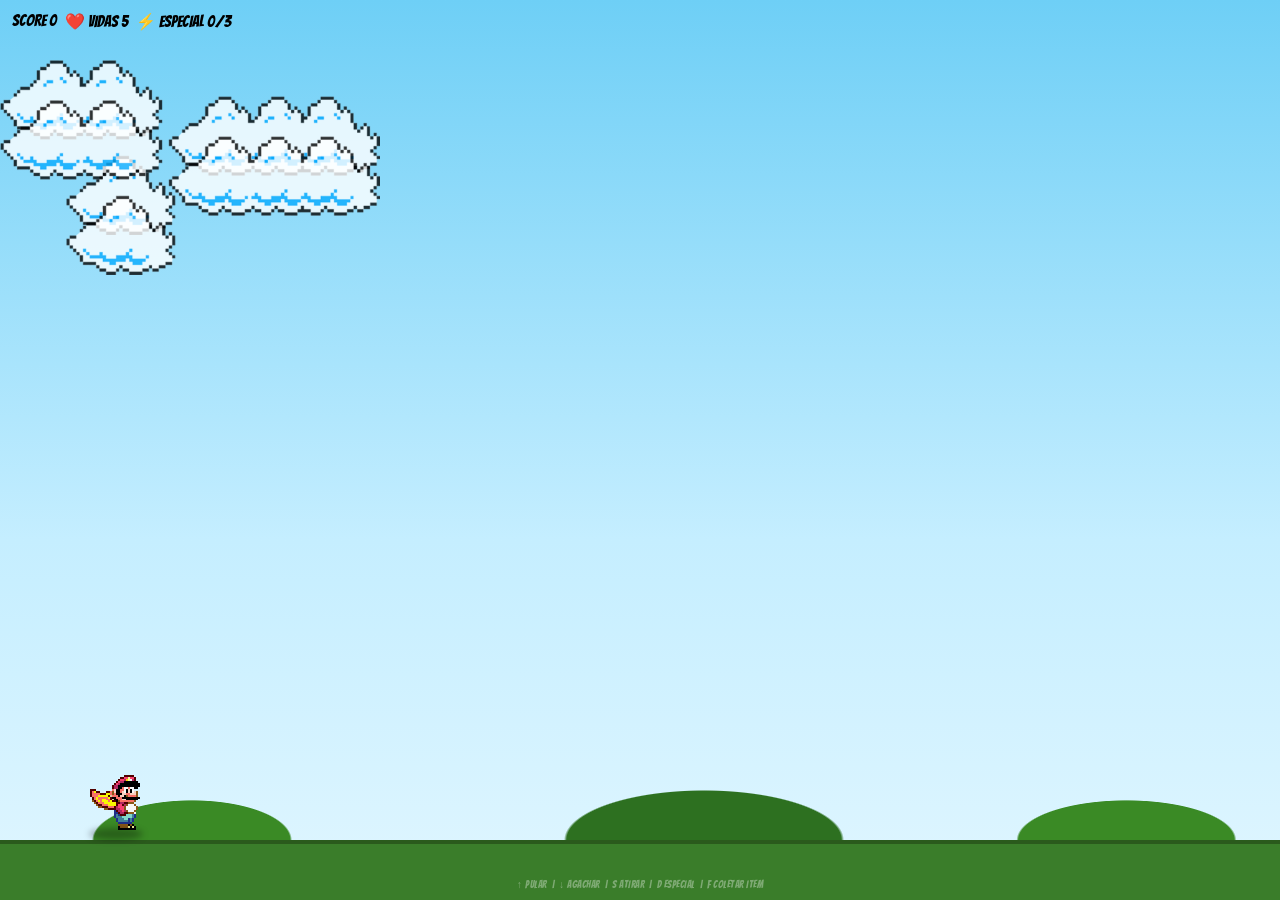
==== Project/boss1.html @ c2da178b "First commit" ====
<!DOCTYPE html>
<html lang="pt-BR">
<head>
  <meta charset="UTF-8" />
  <meta name="viewport" content="width=device-width, initial-scale=1.0" />
  <title>Boss 1 – Eggman | Mundo dos Desafios</title>
  <link rel="icon" href="assets/imgs/Mario-ico.ico" />
  <link rel="preconnect" href="https://fonts.googleapis.com" />
  <link href="https://fonts.googleapis.com/css2?family=Bangers&family=Press+Start+2P&display=swap" rel="stylesheet" />
  <link rel="stylesheet" href="boss1.css" />
</head>
<body>

<!-- HUD -->
<div id="hud">
  <div class="hud-pill" id="hud-score">
    <span class="hud-label">SCORE</span>
    <span class="hud-val" id="score-val">0</span>
  </div>
  <div class="hud-pill">
    <span class="hud-label">❤️ VIDAS</span>
    <span class="hud-val" id="lives-val">5</span>
  </div>
  <div class="hud-pill" id="hud-special">
    <span class="hud-label">⚡ ESPECIAL</span>
    <span class="hud-val"><span id="special-val">0</span>/3</span>
  </div>
  <div class="hud-pill hidden" id="hud-shield">
    <span class="hud-label">🛡️ ESCUDO</span>
    <span class="hud-val" id="shield-val">7s</span>
  </div>
  <div class="hud-pill hidden" id="hud-invincible">
    <span class="hud-label hud-blink">🌟 INVENCÍVEL</span>
  </div>
</div>

<!-- Boss HP Bar (centro topo) -->
<div id="boss-hpbar-wrap" class="hidden">
  <div id="boss-phase-label">⚙️ EGGMAN</div>
  <div id="boss-hp-track">
    <div id="boss-hp-fill"></div>
  </div>
  <span id="boss-hp-pct">100%</span>
</div>

<!-- GAME BOARD -->
<div id="game-board">

  <!-- Sky layers -->
  <div id="bg-sky"></div>
  <div id="bg-hills"></div>
  <div id="fire-overlay"></div>
  <div id="ember-container"></div>

  <!-- Clouds -->
  <img src="assets/imgs/clouds.png" class="cloud" id="cloud-a" alt="">
  <img src="assets/imgs/clouds.png" class="cloud" id="cloud-b" alt="">

  <!-- Floor -->
  <div id="floor"></div>

  <!-- Pipe obstacle -->
  <img src="assets/imgs/pipe.png" id="pipe" alt="cano">

  <!-- Player -->
  <div id="player-wrap">
    <img src="assets/imgs/mario.gif" id="mario" alt="Mario">
    <div id="mario-stomp-hitbox"></div>
    <div id="player-shadow"></div>
  </div>

  <!-- Boss -->
  <div id="boss-wrap" class="hidden">
    <img src="assets/imgs/eggman1.gif" id="boss-img" alt="Eggman">
    <div class="boss-shadow"></div>
  </div>

  <!-- Dynamic containers -->
  <div id="bullet-container"></div>
  <div id="enemy-container"></div>
  <div id="item-container"></div>
  <div id="particle-container"></div>
  <div id="dmg-number-container"></div>

  <!-- Boss arrival alert -->
  <div id="boss-alert" class="hidden">⚠️ BOSS CHEGANDO! ⚠️</div>

</div><!-- /game-board -->

<!-- RESULT SCREEN (Cuphead style) -->
<div id="result-screen" class="hidden">
  <div id="result-card">

    <div id="result-top">
      <div id="result-eggman-box">
        <img id="result-eggman-img" src="assets/imgs/eggmanderrota2.gif" alt="" />
      </div>
      <div id="result-title-box">
        <div id="result-episode">BOSS 1 — EGGMAN</div>
        <div id="result-title">VITÓRIA!</div>
      </div>
    </div>

    <div id="result-stats">
      <div class="rstat"><div class="rstat-label">PONTUAÇÃO</div><div class="rstat-val" id="rs-score">0</div></div>
      <div class="rstat"><div class="rstat-label">KILLS</div><div class="rstat-val" id="rs-kills">0</div></div>
      <div class="rstat"><div class="rstat-label">TEMPO</div><div class="rstat-val" id="rs-time">0s</div></div>
      <div class="rstat"><div class="rstat-label">DANO TOMADO</div><div class="rstat-val" id="rs-dmg">0</div></div>
    </div>

    <div id="rank-display">
      <div id="rank-label">RANK</div>
      <div id="rank-letter">S</div>
    </div>

    <div id="result-btns">
      <button id="btn-restart" class="rbtn">↺  REINICIAR</button>
      <button id="btn-advance" class="rbtn rbtn-gold">➜  VOLTAR AO MAPA</button>
    </div>

  </div>
</div>

<!-- Controls hint -->
<div id="controls-hint">↑ PULAR &nbsp;|&nbsp; ↓ AGACHAR &nbsp;|&nbsp; S ATIRAR &nbsp;|&nbsp; D ESPECIAL &nbsp;|&nbsp; F COLETAR ITEM</div>

<!--
════════════════════════════════════════
  🔊  GUIA DE ÁUDIO — coloque em assets/sounds/
════════════════════════════════════════
  jump.mp3           → pulo do Mario
  shoot.mp3          → tiro comum (S)
  shoot_special.mp3  → tiro especial (D)
  enemy_die.mp3      → inimigo básico morre
  mario_hurt.mp3     → Mario leva 1 vida de dano
  mario_die.mp3      → Mario morre (game over)
  boss_arrive.mp3    → Eggman entra em cena
  shield_pickup.mp3  → pega o escudo
  phase_change.mp3   → boss muda para Fase B
  boss_special.mp3   → tiro especial do boss
  victory.mp3        → stinger de vitória
  defeat.mp3         → stinger de derrota
  bgm_fight.mp3      → trilha da batalha (LOOP)
  bgm_victory.mp3    → música resultado vitória (LOOP)
  bgm_defeat.mp3     → música resultado derrota  (LOOP)
════════════════════════════════════════
-->
<audio id="snd-jump"          src="assets/sounds/jump.mp3"           preload="auto"></audio>
<audio id="snd-shoot"         src="assets/sounds/shoot.mp3"          preload="auto"></audio>
<audio id="snd-shoot-special" src="assets/sounds/shoot_special.mp3"  preload="auto"></audio>
<audio id="snd-enemy-die"     src="assets/sounds/enemy_die.mp3"      preload="auto"></audio>
<audio id="snd-mario-hurt"    src="assets/sounds/mario_hurt.mp3"     preload="auto"></audio>
<audio id="snd-mario-die"     src="assets/sounds/mario_die.mp3"      preload="auto"></audio>
<audio id="snd-boss-arrive"   src="assets/sounds/boss_arrive.mp3"    preload="auto"></audio>
<audio id="snd-shield"        src="assets/sounds/shield_pickup.mp3"  preload="auto"></audio>
<audio id="snd-phase"         src="assets/sounds/phase_change.mp3"   preload="auto"></audio>
<audio id="snd-boss-special"  src="assets/sounds/boss_special.mp3"   preload="auto"></audio>
<audio id="snd-victory"       src="assets/sounds/victory.mp3"        preload="auto"></audio>
<audio id="snd-defeat"        src="assets/sounds/defeat.mp3"         preload="auto"></audio>
<audio id="bgm-fight"         src="assets/sounds/bgm_fight.mp3"      preload="auto" loop></audio>
<audio id="bgm-result-win"    src="assets/sounds/bgm_victory.mp3"    preload="auto" loop></audio>
<audio id="bgm-result-lose"   src="assets/sounds/bgm_defeat.mp3"     preload="auto" loop></audio>

<script src="boss1.js"></script>
</body>
</html>
---- Project/boss1.css ----
/* ════════════════════════════════════════════
   BOSS 1 — EGGMAN  |  boss1.css
   Estética Cuphead / Run & Gun
════════════════════════════════════════════ */

@import url('https://fonts.googleapis.com/css2?family=Bangers&family=Press+Start+2P&display=swap');

:root {
  --gold:      #ffe060;
  --red:       #ff3a3a;
  --cyan:      #00f2ff;
  --hud-bg:    rgba(10,6,2,0.82);
  --hud-border: rgba(255,220,60,0.55);
  --font-hud:  'Bangers', cursive;
  --font-game: 'Press Start 2P', monospace;
  --floor-day:  #3a7d2a;
}

*, *::before, *::after { margin:0; padding:0; box-sizing:border-box; }
html, body { width:100%; height:100%; overflow:hidden; background:#000; }
body { font-family: var(--font-hud); }

/* ══════════════════════════════════════════
   HUD  — novo design
══════════════════════════════════════════ */
#hud {
  position: fixed;
  top: 12px; left: 12px;
  z-index: 200;
  display: flex;
  gap: 8px;
  align-items: flex-start;
}

/* bloco base */
.hud-block {
  background: var(--hud-bg);
  border: 2px solid var(--hud-border);
  border-radius: 12px;
  padding: 6px 12px 8px;
  display: flex;
  flex-direction: column;
  align-items: center;
  gap: 4px;
  backdrop-filter: blur(4px);
  box-shadow: 0 2px 12px rgba(0,0,0,.5), inset 0 1px 0 rgba(255,220,60,.08);
}

.hud-block-label {
  font-family: var(--font-hud);
  font-size: .58rem;
  color: rgba(255,255,255,.45);
  letter-spacing: 1.2px;
  text-transform: uppercase;
  line-height: 1;
}

.hud-block-val {
  font-family: var(--font-hud);
  font-size: 1.5rem;
  color: var(--gold);
  line-height: 1;
}

/* ── Score ── */
#hud-score-block { min-width: 90px; }
#hud-score-block .hud-block-val { font-size: 1.7rem; letter-spacing: 1px; }

/* ── Corações ── */
#hud-lives-block { min-width: 120px; }

#hearts-row {
  display: flex;
  gap: 3px;
}

.heart {
  font-size: 1.4rem;
  line-height: 1;
  transition: transform .2s, filter .2s, opacity .25s;
  filter: drop-shadow(0 0 4px rgba(255,60,60,.7));
}
.heart.lost {
  filter: grayscale(1) brightness(0.4);
  opacity: .35;
  transform: scale(.8);
}
/* Pulso quando leva dano */
.heart.pulse {
  animation: heartPulse .35s ease-out;
}
@keyframes heartPulse {
  0%   { transform: scale(1.5); }
  60%  { transform: scale(.85); }
  100% { transform: scale(1); }
}

/* ── Especial (3 barrinhas) ── */
#hud-special-block { min-width: 100px; }

#special-bars {
  display: flex;
  flex-direction: column;
  gap: 4px;
  width: 88px;
}

.sp-bar {
  width: 100%;
  height: 10px;
  background: rgba(255,255,255,.08);
  border: 1.5px solid rgba(0,242,255,.35);
  border-radius: 6px;
  overflow: hidden;
  position: relative;
}

.sp-fill {
  height: 100%;
  width: 0%;
  border-radius: 5px;
  background: linear-gradient(to right, #0088ff, #00f2ff, #88ffff);
  box-shadow: 0 0 8px #00f2ff;
  transition: width .3s cubic-bezier(.4,0,.2,1);
  position: relative;
}
.sp-fill::after {
  content: '';
  position: absolute;
  inset: 1px 6px 2px;
  background: rgba(255,255,255,.35);
  border-radius: 3px;
}

/* Barra completa — brilho especial */
.sp-bar.full .sp-fill {
  background: linear-gradient(to right, #00f2ff, #fff, #00f2ff);
  animation: spReady .7s ease-in-out infinite alternate;
}
@keyframes spReady {
  from { box-shadow: 0 0 8px #00f2ff; }
  to   { box-shadow: 0 0 18px #00f2ff, 0 0 4px #fff; }
}

/* ── Escudo / Invencível ── */
#hud-shield-block  { border-color: rgba(68,170,255,.6); }
.shield-val-txt    { color: #44aaff; font-size: 1.3rem; }
#hud-invincible-block { border-color: var(--gold); }

.hud-blink { animation: blinkText .45s infinite alternate; color: var(--gold); font-size: .75rem; }

/* ══════════════════════════════════════════
   BOSS HP BAR  (top center)
══════════════════════════════════════════ */
#boss-hpbar-wrap {
  position: fixed;
  top: 12px; left: 50%; transform: translateX(-50%);
  z-index: 200;
  width: 360px;
  text-align: center;
}

#boss-phase-label {
  font-family: var(--font-hud);
  font-size: 1.1rem;
  color: #fff;
  text-shadow: 1px 1px 0 #000, -1px -1px 0 #000;
  letter-spacing: 2px;
  margin-bottom: 4px;
}

#boss-hp-track {
  width: 100%; height: 22px;
  background: #1a0000;
  border: 3px solid rgba(255,255,255,.6);
  border-radius: 12px;
  overflow: hidden;
  box-shadow: 0 0 16px rgba(255,60,0,.4);
}

#boss-hp-fill {
  height: 100%; width: 100%;
  background: linear-gradient(to right, #cc0000, #ff6600);
  border-radius: 10px;
  transition: width .25s, background .5s;
  position: relative;
}
#boss-hp-fill::after {
  content: '';
  position: absolute;
  top: 3px; left: 8px; right: 8px;
  height: 5px;
  background: rgba(255,255,255,.3);
  border-radius: 3px;
}
#boss-hp-fill.phase-b {
  background: linear-gradient(to right, #aa00aa, #ff2200);
  animation: hpPulse .9s ease-in-out infinite;
}
@keyframes hpPulse { 0%,100%{filter:brightness(1);} 50%{filter:brightness(1.35);} }

#boss-hp-pct { font-size: .72rem; color: #bbb; margin-top: 2px; display: block; }

/* ══════════════════════════════════════════
   GAME BOARD
══════════════════════════════════════════ */
#game-board {
  position: relative;
  width: 100%; height: 100vh;
  overflow: hidden;
}

#bg-sky {
  position: absolute; inset: 0;
  background: linear-gradient(180deg, #6ecff6 0%, #c5eeff 60%, #e0f6ff 100%);
  transition: background 2s;
  z-index: 0;
}

#bg-hills {
  position: absolute;
  bottom: 60px; left: 0; right: 0; height: 120px;
  background:
    radial-gradient(ellipse 200px 80px at 15% 100%, #3a8a25 49%, transparent 50%),
    radial-gradient(ellipse 280px 100px at 55% 100%, #2d7020 49%, transparent 50%),
    radial-gradient(ellipse 220px 80px at 88% 100%, #3a8a25 49%, transparent 50%);
  transition: background 2s;
  z-index: 1;
}

#fire-overlay {
  position: absolute; inset: 0; pointer-events: none; z-index: 3;
  opacity: 0; transition: opacity 1.5s;
  background: repeating-linear-gradient(0deg, transparent 0%, rgba(255,40,0,.06) 25%, rgba(255,100,0,.10) 50%, transparent 100%);
}
#fire-overlay.active { opacity: 1; animation: fireShimmer 1.2s ease-in-out infinite alternate; }
@keyframes fireShimmer { from{filter:hue-rotate(0deg);} to{filter:hue-rotate(20deg) brightness(1.1);} }

#ember-container { position: absolute; inset:0; pointer-events:none; z-index:4; overflow:hidden; }
.ember {
  position: absolute; border-radius: 50%;
  background: radial-gradient(circle, #fff 0%, #ff8800 40%, #ff2200 80%);
  animation: emberRise linear forwards; pointer-events: none;
}
@keyframes emberRise {
  0%   { transform: translateY(0) translateX(0) scale(1); opacity:.9; }
  70%  { opacity:.7; }
  100% { transform: translateY(-100vh) translateX(var(--ex)) scale(.2); opacity:0; }
}

.cloud {
  position: absolute; z-index: 2; pointer-events: none;
  opacity: .8; width: 380px; top: 60px;
}
#cloud-a { animation: cloudDrift 22s linear infinite; }
#cloud-b { animation: cloudDrift 30s linear infinite; animation-delay:-14s; top:100px; }
@keyframes cloudDrift { from{left:-400px;} to{left:110%;} }

#floor {
  position: absolute; bottom: 0; left: 0; right: 0; height: 60px;
  background: var(--floor-day);
  transition: background 2s;
  z-index: 5;
  border-top: 4px solid #2a5a1c;
}

/* Atmosphere states */
#game-board.atmo-1 #bg-sky  { background: linear-gradient(180deg,#e09050 0%,#f5c060 60%,#ffe080 100%); }
#game-board.atmo-1 #bg-hills { background: radial-gradient(ellipse 200px 80px at 15% 100%,#5a4010 49%,transparent 50%), radial-gradient(ellipse 280px 100px at 55% 100%,#4a3010 49%,transparent 50%), radial-gradient(ellipse 220px 80px at 88% 100%,#5a4010 49%,transparent 50%); }
#game-board.atmo-1 #floor   { background:#6b3a10; border-color:#4a2808; }
#game-board.atmo-2 #bg-sky  { background: linear-gradient(180deg,#7a1a00 0%,#c0522a 40%,#e87b40 100%); }
#game-board.atmo-2 #bg-hills { background: radial-gradient(ellipse 200px 80px at 15% 100%,#3d0a00 49%,transparent 50%), radial-gradient(ellipse 280px 100px at 55% 100%,#2d0800 49%,transparent 50%), radial-gradient(ellipse 220px 80px at 88% 100%,#3d0a00 49%,transparent 50%); }
#game-board.atmo-2 #floor   { background:#3d1408; border-color:#1a0800; }
#game-board.atmo-2 .cloud   { opacity:.4; filter:hue-rotate(20deg) sepia(.5); }
#game-board.atmo-3 #bg-sky  { background: linear-gradient(180deg,#1a0505 0%,#3d0a0a 50%,#5c1010 100%); }
#game-board.atmo-3 #bg-hills { background: radial-gradient(ellipse 200px 80px at 15% 100%,#200000 49%,transparent 50%), radial-gradient(ellipse 280px 100px at 55% 100%,#180000 49%,transparent 50%), radial-gradient(ellipse 220px 80px at 88% 100%,#200000 49%,transparent 50%); }
#game-board.atmo-3 #floor   { background:#220000; border-color:#100000; }
#game-board.atmo-3 .cloud   { opacity:.15; }
#game-board.atmo-4 #bg-sky  { background: linear-gradient(180deg,#0a0000 0%,#1a0000 60%,#2a0000 100%); }
#game-board.atmo-4 #floor   { background:#0d0000; border-color:#050000; animation:floorFlicker .8s ease-in-out infinite alternate; }
#game-board.atmo-4 .cloud   { display:none; }
@keyframes floorFlicker { from{filter:brightness(1);} to{filter:brightness(1.4) hue-rotate(10deg);} }

/* ══════════════════════════════════════════
   PIPE
══════════════════════════════════════════ */
#pipe {
  position: absolute; bottom:60px; right:-80px;
  width:65px; z-index:6;
  animation: pipeMarch 2s linear infinite;
  image-rendering: pixelated;
}
#pipe.hidden { display:none; }
@keyframes pipeMarch { from{right:-80px;} to{right:110%;} }

/* ══════════════════════════════════════════
   PLAYER
══════════════════════════════════════════ */
#player-wrap {
  position: absolute;
  bottom: 60px; left: 80px;
  z-index: 50;
  display: flex; flex-direction: column; align-items: center;
  will-change: bottom;
}
#mario {
  width: 72px; image-rendering: pixelated; display: block;
  transition: filter .1s;
}
#mario.crouching       { transform: scaleY(0.65); transform-origin: bottom center; }
#mario.damage-effect   { animation: blinkDmg .15s infinite; }
#mario.invincible-effect { animation: invincibleShimmer .3s infinite; }

#player-shadow, .boss-shadow {
  width:54px; height:12px;
  background: rgba(0,0,0,.3); border-radius:50%; filter:blur(3px); margin-top:-2px;
}

/* ══════════════════════════════════════════
   BOSS
══════════════════════════════════════════ */
#boss-wrap {
  position: absolute; right:80px; bottom:60px;
  z-index: 40;
  display: flex; flex-direction: column; align-items: center;
  transition: bottom .25s ease-in-out;
}
#boss-img {
  width: 180px; image-rendering: pixelated;
  transform: scaleX(-1);
  filter: drop-shadow(0 0 12px rgba(255,80,0,.4));
  animation: bossFloat 2.5s ease-in-out infinite;
}
@keyframes bossFloat { 0%,100%{transform:scaleX(-1) translateY(0);} 50%{transform:scaleX(-1) translateY(-12px);} }
#boss-img.hit-flash { filter: brightness(5) drop-shadow(0 0 16px #fff); }
.boss-shadow { width:120px; }

#boss-alert {
  position: absolute; top:30%; left:50%; transform:translateX(-50%);
  z-index:100; font-family:var(--font-hud); font-size:2.2rem;
  color:#ff3a3a; text-shadow:2px 2px 0 #000,-1px -1px 0 #000;
  letter-spacing:2px; animation:alertPulse .5s ease-in-out infinite alternate; white-space:nowrap;
}
@keyframes alertPulse { from{transform:translateX(-50%) scale(1);} to{transform:translateX(-50%) scale(1.06);} }

/* ══════════════════════════════════════════
   PROJECTILES
══════════════════════════════════════════ */
.bullet, .special-bullet, .boss-bullet, .boss-bullet-special, .enemy-bullet {
  position: absolute; border-radius: 6px; z-index: 45;
}
.bullet         { width:22px; height:10px; background:#ffee00; box-shadow:0 0 8px orange; }
.special-bullet { width:44px; height:14px; background:linear-gradient(to right,#fff,#00f2ff,#0044ff); box-shadow:0 0 16px #00f2ff,0 0 30px #0066ff; animation:specialPulse .4s infinite alternate; }
@keyframes specialPulse { from{filter:brightness(1);} to{filter:brightness(1.5) hue-rotate(20deg);} }
.boss-bullet         { width:20px; height:8px; background:#ff4444; box-shadow:0 0 8px red,0 0 4px yellow; border-radius:50% 20% 20% 50%; }
.boss-bullet-special { width:32px; height:14px; background:radial-gradient(circle,#fff 20%,#cc00ff 60%,#3300cc 100%); box-shadow:0 0 18px #cc00ff; animation:specialPulse .3s infinite alternate; border-radius:50%; }
.enemy-bullet        { width:14px; height:6px; background:#ff8800; box-shadow:0 0 6px orange; }

/* Tucano bullet (verde) */
.toucan-bullet { width:12px; height:12px; border-radius:50%; background:#44ff44; box-shadow:0 0 8px #00cc00; }

/* ══════════════════════════════════════════
   ENEMIES
══════════════════════════════════════════ */
.enemy {
  position: absolute; bottom:60px; z-index:38; image-rendering:pixelated;
}
.enemy img { width:52px; display:block; }

/* Tucano — HP visual */
.enemy-toucan img { width:58px; }
.toucan-hp-bar {
  width: 44px; height: 5px;
  background: #333; border:1px solid #666; border-radius:3px; overflow:hidden;
  margin: 0 auto; margin-top: 2px;
}
.toucan-hp-fill {
  height:100%; background: linear-gradient(to right, #00cc00, #88ff00);
  border-radius:3px; transition: width .15s;
}

/* ══════════════════════════════════════════
   ITEMS
══════════════════════════════════════════ */
.shield-item {
  position:absolute; font-size:2rem; z-index:50;
  filter:drop-shadow(0 0 8px #44aaff);
  animation:itemBob 1s ease-in-out infinite alternate, itemGlow .8s ease-in-out infinite alternate;
}
@keyframes itemBob  { from{transform:translateY(0);} to{transform:translateY(-8px);} }
@keyframes itemGlow { from{filter:drop-shadow(0 0 6px #44aaff);} to{filter:drop-shadow(0 0 18px #00f2ff);} }

/* ══════════════════════════════════════════
   DAMAGE NUMBERS
══════════════════════════════════════════ */
.dmg-number {
  position:absolute; font-family:var(--font-hud); font-size:1.4rem; font-weight:bold;
  pointer-events:none; z-index:90; animation:dmgFloat .9s ease-out forwards;
  text-shadow:1px 1px 0 #000;
}
.dmg-normal  { color:#ffe060; }
.dmg-special { color:#00f2ff; font-size:1.8rem; }
.dmg-boss    { color:#ff4444; }
@keyframes dmgFloat {
  0%  { opacity:1; transform:translateY(0) scale(1); }
  60% { opacity:1; }
  100%{ opacity:0; transform:translateY(-60px) scale(.6); }
}

/* ══════════════════════════════════════════
   PARTICLES
══════════════════════════════════════════ */
.particle {
  position:absolute; border-radius:50%; pointer-events:none;
  animation:particleBurst .6s ease-out forwards;
}
@keyframes particleBurst {
  0%  { opacity:1; transform:scale(1) translate(0,0); }
  100%{ opacity:0; transform:scale(.2) translate(var(--px),var(--py)); }
}

/* ══════════════════════════════════════════
   RESULT SCREEN
══════════════════════════════════════════ */
#result-screen {
  position:fixed; inset:0; z-index:500;
  background:rgba(0,0,0,.88);
  display:flex; align-items:center; justify-content:center;
}
#result-screen.hidden { display:none; }

#result-card {
  background:linear-gradient(160deg,#1a0a00,#3a1800);
  border:4px solid var(--gold); border-radius:20px;
  padding:32px 40px; width:min(580px,94vw);
  box-shadow:0 0 40px rgba(255,200,0,.25);
  animation:cardPop .4s cubic-bezier(.4,0,.2,1.5);
}
@keyframes cardPop { from{transform:scale(.85) translateY(30px);opacity:0;} to{transform:scale(1) translateY(0);opacity:1;} }

#result-top { display:flex; align-items:flex-end; gap:20px; margin-bottom:24px; }
#result-eggman-box img { width:100px; image-rendering:pixelated; }
#result-episode { font-size:.7rem; color:rgba(255,255,255,.45); letter-spacing:2px; }
#result-title {
  font-family:var(--font-hud); font-size:2.8rem; letter-spacing:3px;
  text-shadow:2px 2px 0 rgba(0,0,0,.5); line-height:1;
}
#result-title.victory { color:var(--gold); }
#result-title.defeat  { color:var(--red); }

#result-stats { display:grid; grid-template-columns:1fr 1fr; gap:10px; margin-bottom:20px; }
.rstat { background:rgba(255,255,255,.05); border:1px solid rgba(255,255,255,.1); border-radius:10px; padding:10px 14px; }
.rstat-label { font-size:.65rem; color:rgba(255,255,255,.45); letter-spacing:1px; }
.rstat-val   { font-family:var(--font-hud); font-size:1.5rem; color:#fff; }

#rank-display { text-align:center; margin-bottom:24px; }
#rank-label { font-size:.7rem; color:rgba(255,255,255,.4); letter-spacing:3px; }
#rank-letter {
  font-family:var(--font-hud); font-size:5rem; line-height:1;
  animation:rankReveal .6s .3s both;
}
@keyframes rankReveal { from{transform:scale(2) rotate(-15deg);opacity:0;} to{transform:scale(1) rotate(0);opacity:1;} }
.rank-S { color:var(--gold); text-shadow:0 0 30px gold; }
.rank-A { color:#88ff44; text-shadow:0 0 20px #44ff00; }
.rank-B { color:#44aaff; text-shadow:0 0 20px #0066ff; }
.rank-C { color:#aaa; }
.rank-D { color:#777; }
.rank-P { color:#ff6060; text-shadow:0 0 12px red; }

#result-btns { display:flex; gap:14px; justify-content:center; flex-wrap:wrap; }
.rbtn {
  font-family:var(--font-hud); font-size:1rem; letter-spacing:1px;
  background:rgba(255,255,255,.12); color:#fff;
  border:2px solid rgba(255,255,255,.3); border-radius:10px;
  padding:12px 26px; cursor:pointer; transition:background .15s,transform .15s;
}
.rbtn:hover { background:rgba(255,255,255,.22); transform:scale(1.04); }
.rbtn-gold  { background:var(--gold); color:#3a1800; border-color:var(--gold); }
.rbtn-gold:hover { background:#ffd020; }

/* ══════════════════════════════════════════
   CONTROLS HINT
══════════════════════════════════════════ */
#controls-hint {
  position:fixed; bottom:10px; left:50%; transform:translateX(-50%);
  z-index:150; font-size:.65rem; color:rgba(255,255,255,.35);
  letter-spacing:.5px; white-space:nowrap;
}

/* ══════════════════════════════════════════
   UTILITIES / ANIMATIONS
══════════════════════════════════════════ */
.hidden { display:none !important; }
@keyframes blinkDmg        { 0%{opacity:.2;} 100%{opacity:1;} }
@keyframes blinkText       { from{opacity:1;} to{opacity:.2;} }
@keyframes invincibleShimmer {
  0%  { filter:hue-rotate(0deg)   brightness(1.2); }
  50% { filter:hue-rotate(180deg) brightness(1.5); }
  100%{ filter:hue-rotate(360deg) brightness(1.2); }
}
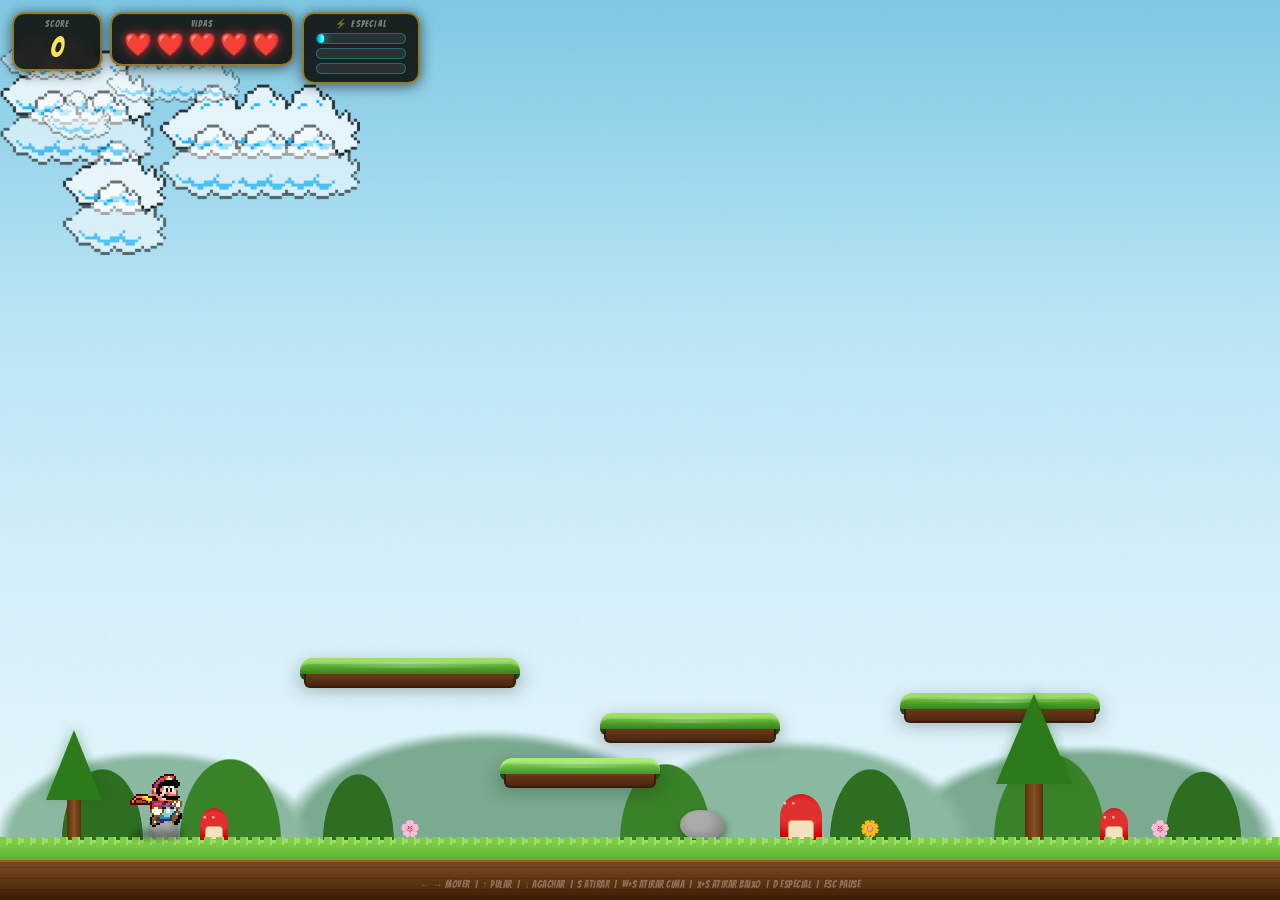
==== commit 7b4b90b3: "boss1 quase pronto" ====
--- a/Project/boss1.html
+++ b/Project/boss1.html
@@ -1,71 +1,127 @@
 <!DOCTYPE html>
 <html lang="pt-BR">
 <head>
-  <meta charset="UTF-8" />
-  <meta name="viewport" content="width=device-width, initial-scale=1.0" />
+  <meta charset="UTF-8"/>
+  <meta name="viewport" content="width=device-width,initial-scale=1.0"/>
   <title>Boss 1 – Eggman | Mundo dos Desafios</title>
-  <link rel="icon" href="assets/imgs/Mario-ico.ico" />
-  <link rel="preconnect" href="https://fonts.googleapis.com" />
-  <link href="https://fonts.googleapis.com/css2?family=Bangers&family=Press+Start+2P&display=swap" rel="stylesheet" />
-  <link rel="stylesheet" href="boss1.css" />
+  <link rel="icon" href="assets/imgs/Mario-ico.ico"/>
+  <link rel="preconnect" href="https://fonts.googleapis.com"/>
+  <link href="https://fonts.googleapis.com/css2?family=Bangers&family=Press+Start+2P&display=swap" rel="stylesheet"/>
+  <link rel="stylesheet" href="boss1.css"/>
 </head>
 <body>
 
 <!-- HUD -->
 <div id="hud">
-  <div class="hud-pill" id="hud-score">
-    <span class="hud-label">SCORE</span>
-    <span class="hud-val" id="score-val">0</span>
-  </div>
-  <div class="hud-pill">
-    <span class="hud-label">❤️ VIDAS</span>
-    <span class="hud-val" id="lives-val">5</span>
-  </div>
-  <div class="hud-pill" id="hud-special">
-    <span class="hud-label">⚡ ESPECIAL</span>
-    <span class="hud-val"><span id="special-val">0</span>/3</span>
-  </div>
-  <div class="hud-pill hidden" id="hud-shield">
-    <span class="hud-label">🛡️ ESCUDO</span>
-    <span class="hud-val" id="shield-val">7s</span>
-  </div>
-  <div class="hud-pill hidden" id="hud-invincible">
-    <span class="hud-label hud-blink">🌟 INVENCÍVEL</span>
-  </div>
-</div>
-
-<!-- Boss HP Bar (centro topo) -->
+  <div class="hud-block" id="hud-score-block">
+    <span class="hud-block-label">SCORE</span>
+    <span class="hud-block-val" id="score-val">0</span>
+  </div>
+  <div class="hud-block" id="hud-lives-block">
+    <span class="hud-block-label">VIDAS</span>
+    <div id="hearts-row">
+      <span class="heart" id="heart-1">❤️</span>
+      <span class="heart" id="heart-2">❤️</span>
+      <span class="heart" id="heart-3">❤️</span>
+      <span class="heart" id="heart-4">❤️</span>
+      <span class="heart" id="heart-5">❤️</span>
+    </div>
+  </div>
+  <div class="hud-block" id="hud-special-block">
+    <span class="hud-block-label">⚡ ESPECIAL</span>
+    <div id="special-bars">
+      <div class="sp-bar" id="sp-1"><div class="sp-fill" id="spf-1"></div></div>
+      <div class="sp-bar" id="sp-2"><div class="sp-fill" id="spf-2"></div></div>
+      <div class="sp-bar" id="sp-3"><div class="sp-fill" id="spf-3"></div></div>
+    </div>
+  </div>
+  <div class="hud-block hidden" id="hud-shield-block">
+    <span class="hud-block-label">🛡️ ESCUDO</span>
+    <span class="hud-block-val shield-val-txt" id="shield-val">7s</span>
+  </div>
+  <div class="hud-block hidden" id="hud-invincible-block">
+    <span class="hud-block-label hud-blink">🌟 INVENCÍVEL</span>
+  </div>
+  <div class="hud-block hidden" id="hud-double-block">
+    <span class="hud-block-label hud-blink-blue">🔥 DUPLO</span>
+    <span class="hud-block-val" id="double-val" style="color:#00f2ff">-s</span>
+  </div>
+</div>
+
+<!-- POWER UP TOAST -->
+<div id="powerup-toast" class="hidden"></div>
+
+<!-- PAUSE -->
+<div id="pause-screen" class="hidden">
+  <div id="pause-inner">
+    <div id="pause-title">⏸ PAUSADO</div>
+    <div id="pause-sub">Pressione ESC para continuar</div>
+  </div>
+</div>
+
+<!-- Boss HP -->
 <div id="boss-hpbar-wrap" class="hidden">
   <div id="boss-phase-label">⚙️ EGGMAN</div>
-  <div id="boss-hp-track">
-    <div id="boss-hp-fill"></div>
-  </div>
+  <div id="boss-hp-track"><div id="boss-hp-fill"></div></div>
   <span id="boss-hp-pct">100%</span>
 </div>
 
 <!-- GAME BOARD -->
 <div id="game-board">
 
-  <!-- Sky layers -->
+  <!-- Céu e camadas de fundo -->
   <div id="bg-sky"></div>
-  <div id="bg-hills"></div>
+
+  <!-- Montanhas bg -->
+  <div id="bg-mountains"></div>
+
+  <!-- Árvores grandes bg -->
+  <div id="bg-trees-far"></div>
+
+  <!-- Terreno com plataformas múltiplas -->
+  <div id="terrain-layer">
+    <!-- Plataforma alta (pode pular nela) -->
+    <div class="platform" id="plat-high" style="left:300px;width:220px;bottom:220px;"></div>
+    <!-- Plataforma média esquerda -->
+    <div class="platform" id="plat-mid-l" style="left:600px;width:180px;bottom:165px;"></div>
+    <!-- Plataforma média direita -->
+    <div class="platform" id="plat-mid-r" style="left:900px;width:200px;bottom:185px;"></div>
+    <!-- Plataforma baixa (pode passar por baixo pulando) -->
+    <div class="platform plat-low" id="plat-low" style="left:500px;width:160px;bottom:120px;"></div>
+    <!-- Cogumelos decorativos -->
+    <div class="shroom" style="left:200px;bottom:60px;"></div>
+    <div class="shroom shroom-big" style="left:780px;bottom:60px;"></div>
+    <div class="shroom" style="left:1100px;bottom:60px;"></div>
+    <!-- Pedras -->
+    <div class="rock" style="left:150px;bottom:60px;"></div>
+    <div class="rock rock-big" style="left:680px;bottom:60px;"></div>
+    <!-- Árvores frente -->
+    <div class="tree-front" style="left:50px;bottom:60px;"></div>
+    <div class="tree-front tree-front-big" style="left:1000px;bottom:60px;"></div>
+    <!-- Flores -->
+    <div class="flower" style="left:400px;bottom:62px;">🌸</div>
+    <div class="flower" style="left:860px;bottom:62px;">🌼</div>
+    <div class="flower" style="left:1150px;bottom:62px;">🌸</div>
+  </div>
+
+  <!-- Chão -->
+  <div id="floor">
+    <div id="floor-grass"></div>
+    <div id="floor-dirt"></div>
+  </div>
+
+  <!-- Efeitos atmosféricos -->
   <div id="fire-overlay"></div>
   <div id="ember-container"></div>
 
-  <!-- Clouds -->
+  <!-- Nuvens -->
   <img src="assets/imgs/clouds.png" class="cloud" id="cloud-a" alt="">
   <img src="assets/imgs/clouds.png" class="cloud" id="cloud-b" alt="">
-
-  <!-- Floor -->
-  <div id="floor"></div>
-
-  <!-- Pipe obstacle -->
-  <img src="assets/imgs/pipe.png" id="pipe" alt="cano">
+  <img src="assets/imgs/clouds.png" class="cloud" id="cloud-c" alt="">
 
   <!-- Player -->
   <div id="player-wrap">
     <img src="assets/imgs/mario.gif" id="mario" alt="Mario">
-    <div id="mario-stomp-hitbox"></div>
     <div id="player-shadow"></div>
   </div>
 
@@ -75,76 +131,60 @@
     <div class="boss-shadow"></div>
   </div>
 
-  <!-- Dynamic containers -->
+  <!-- Containers dinâmicos -->
   <div id="bullet-container"></div>
   <div id="enemy-container"></div>
   <div id="item-container"></div>
   <div id="particle-container"></div>
   <div id="dmg-number-container"></div>
 
-  <!-- Boss arrival alert -->
+  <!-- Boss alert -->
   <div id="boss-alert" class="hidden">⚠️ BOSS CHEGANDO! ⚠️</div>
 
 </div><!-- /game-board -->
 
-<!-- RESULT SCREEN (Cuphead style) -->
+<!-- RESULT SCREEN -->
 <div id="result-screen" class="hidden">
   <div id="result-card">
-
     <div id="result-top">
       <div id="result-eggman-box">
-        <img id="result-eggman-img" src="assets/imgs/eggmanderrota2.gif" alt="" />
+        <img id="result-eggman-img" src="assets/imgs/eggmanderrota2.gif" alt=""/>
       </div>
       <div id="result-title-box">
         <div id="result-episode">BOSS 1 — EGGMAN</div>
         <div id="result-title">VITÓRIA!</div>
       </div>
     </div>
-
     <div id="result-stats">
       <div class="rstat"><div class="rstat-label">PONTUAÇÃO</div><div class="rstat-val" id="rs-score">0</div></div>
       <div class="rstat"><div class="rstat-label">KILLS</div><div class="rstat-val" id="rs-kills">0</div></div>
       <div class="rstat"><div class="rstat-label">TEMPO</div><div class="rstat-val" id="rs-time">0s</div></div>
       <div class="rstat"><div class="rstat-label">DANO TOMADO</div><div class="rstat-val" id="rs-dmg">0</div></div>
     </div>
-
     <div id="rank-display">
       <div id="rank-label">RANK</div>
       <div id="rank-letter">S</div>
     </div>
-
     <div id="result-btns">
-      <button id="btn-restart" class="rbtn">↺  REINICIAR</button>
-      <button id="btn-advance" class="rbtn rbtn-gold">➜  VOLTAR AO MAPA</button>
-    </div>
-
-  </div>
-</div>
-
-<!-- Controls hint -->
-<div id="controls-hint">↑ PULAR &nbsp;|&nbsp; ↓ AGACHAR &nbsp;|&nbsp; S ATIRAR &nbsp;|&nbsp; D ESPECIAL &nbsp;|&nbsp; F COLETAR ITEM</div>
-
-<!--
-════════════════════════════════════════
-  🔊  GUIA DE ÁUDIO — coloque em assets/sounds/
-════════════════════════════════════════
-  jump.mp3           → pulo do Mario
-  shoot.mp3          → tiro comum (S)
-  shoot_special.mp3  → tiro especial (D)
-  enemy_die.mp3      → inimigo básico morre
-  mario_hurt.mp3     → Mario leva 1 vida de dano
-  mario_die.mp3      → Mario morre (game over)
-  boss_arrive.mp3    → Eggman entra em cena
-  shield_pickup.mp3  → pega o escudo
-  phase_change.mp3   → boss muda para Fase B
-  boss_special.mp3   → tiro especial do boss
-  victory.mp3        → stinger de vitória
-  defeat.mp3         → stinger de derrota
-  bgm_fight.mp3      → trilha da batalha (LOOP)
-  bgm_victory.mp3    → música resultado vitória (LOOP)
-  bgm_defeat.mp3     → música resultado derrota  (LOOP)
-════════════════════════════════════════
--->
+      <button id="btn-restart" class="rbtn">↺ REINICIAR</button>
+      <button id="btn-advance" class="rbtn rbtn-gold">➜ VOLTAR AO MAPA</button>
+    </div>
+  </div>
+</div>
+
+<div id="controls-hint">← → MOVER &nbsp;|&nbsp; ↑ PULAR &nbsp;|&nbsp; ↓ AGACHAR &nbsp;|&nbsp; S ATIRAR &nbsp;|&nbsp; W+S ATIRAR CIMA &nbsp;|&nbsp; X+S ATIRAR BAIXO &nbsp;|&nbsp; D ESPECIAL &nbsp;|&nbsp; ESC PAUSE</div>
+
+<!-- BGM TRACKS (score-based + boss) -->
+<audio id="bgm-score0"    src="assets/sounds/bgm_level1.mp3"   preload="auto" loop></audio>
+<audio id="bgm-score250"  src="assets/sounds/bgm_level2.mp3"   preload="auto" loop></audio>
+<audio id="bgm-score500"  src="assets/sounds/bgm_level3.mp3"   preload="auto" loop></audio>
+<audio id="bgm-score750"  src="assets/sounds/bgm_level4.mp3"   preload="auto" loop></audio>
+<audio id="bgm-boss"      src="assets/sounds/bgm_boss.mp3"     preload="auto" loop></audio>
+<audio id="bgm-fight"    src="assets/sounds/bgm_fight.mp3"     preload="auto" loop></audio>
+<audio id="bgm-result-win"  src="assets/sounds/bgm_victory.mp3" preload="auto" loop></audio>
+<audio id="bgm-result-lose"  src="assets/sounds/bgm_defeat.mp3"  preload="auto" loop></audio>
+
+<!-- AUDIO -->
 <audio id="snd-jump"          src="assets/sounds/jump.mp3"           preload="auto"></audio>
 <audio id="snd-shoot"         src="assets/sounds/shoot.mp3"          preload="auto"></audio>
 <audio id="snd-shoot-special" src="assets/sounds/shoot_special.mp3"  preload="auto"></audio>
@@ -157,10 +197,7 @@
 <audio id="snd-boss-special"  src="assets/sounds/boss_special.mp3"   preload="auto"></audio>
 <audio id="snd-victory"       src="assets/sounds/victory.mp3"        preload="auto"></audio>
 <audio id="snd-defeat"        src="assets/sounds/defeat.mp3"         preload="auto"></audio>
-<audio id="bgm-fight"         src="assets/sounds/bgm_fight.mp3"      preload="auto" loop></audio>
-<audio id="bgm-result-win"    src="assets/sounds/bgm_victory.mp3"    preload="auto" loop></audio>
-<audio id="bgm-result-lose"   src="assets/sounds/bgm_defeat.mp3"     preload="auto" loop></audio>
 
 <script src="boss1.js"></script>
 </body>
-</html>+</html>
--- a/Project/boss1.css
+++ b/Project/boss1.css
@@ -1,500 +1,503 @@
 /* ════════════════════════════════════════════
-   BOSS 1 — EGGMAN  |  boss1.css
-   Estética Cuphead / Run & Gun
+   BOSS 1 — EGGMAN  |  boss1.css  (Cuphead-style)
 ════════════════════════════════════════════ */
-
 @import url('https://fonts.googleapis.com/css2?family=Bangers&family=Press+Start+2P&display=swap');
 
 :root {
-  --gold:      #ffe060;
-  --red:       #ff3a3a;
-  --cyan:      #00f2ff;
-  --hud-bg:    rgba(10,6,2,0.82);
-  --hud-border: rgba(255,220,60,0.55);
-  --font-hud:  'Bangers', cursive;
-  --font-game: 'Press Start 2P', monospace;
-  --floor-day:  #3a7d2a;
-}
-
-*, *::before, *::after { margin:0; padding:0; box-sizing:border-box; }
-html, body { width:100%; height:100%; overflow:hidden; background:#000; }
-body { font-family: var(--font-hud); }
-
-/* ══════════════════════════════════════════
-   HUD  — novo design
-══════════════════════════════════════════ */
-#hud {
-  position: fixed;
-  top: 12px; left: 12px;
-  z-index: 200;
-  display: flex;
-  gap: 8px;
-  align-items: flex-start;
-}
-
-/* bloco base */
-.hud-block {
-  background: var(--hud-bg);
-  border: 2px solid var(--hud-border);
-  border-radius: 12px;
-  padding: 6px 12px 8px;
-  display: flex;
-  flex-direction: column;
-  align-items: center;
-  gap: 4px;
-  backdrop-filter: blur(4px);
-  box-shadow: 0 2px 12px rgba(0,0,0,.5), inset 0 1px 0 rgba(255,220,60,.08);
-}
-
-.hud-block-label {
-  font-family: var(--font-hud);
-  font-size: .58rem;
-  color: rgba(255,255,255,.45);
-  letter-spacing: 1.2px;
-  text-transform: uppercase;
-  line-height: 1;
-}
-
-.hud-block-val {
-  font-family: var(--font-hud);
-  font-size: 1.5rem;
-  color: var(--gold);
-  line-height: 1;
-}
-
-/* ── Score ── */
-#hud-score-block { min-width: 90px; }
-#hud-score-block .hud-block-val { font-size: 1.7rem; letter-spacing: 1px; }
-
-/* ── Corações ── */
-#hud-lives-block { min-width: 120px; }
-
-#hearts-row {
-  display: flex;
-  gap: 3px;
-}
-
-.heart {
-  font-size: 1.4rem;
-  line-height: 1;
-  transition: transform .2s, filter .2s, opacity .25s;
-  filter: drop-shadow(0 0 4px rgba(255,60,60,.7));
-}
-.heart.lost {
-  filter: grayscale(1) brightness(0.4);
-  opacity: .35;
-  transform: scale(.8);
-}
-/* Pulso quando leva dano */
-.heart.pulse {
-  animation: heartPulse .35s ease-out;
-}
-@keyframes heartPulse {
-  0%   { transform: scale(1.5); }
-  60%  { transform: scale(.85); }
-  100% { transform: scale(1); }
-}
-
-/* ── Especial (3 barrinhas) ── */
-#hud-special-block { min-width: 100px; }
-
-#special-bars {
-  display: flex;
-  flex-direction: column;
-  gap: 4px;
-  width: 88px;
-}
-
-.sp-bar {
-  width: 100%;
-  height: 10px;
-  background: rgba(255,255,255,.08);
-  border: 1.5px solid rgba(0,242,255,.35);
-  border-radius: 6px;
-  overflow: hidden;
-  position: relative;
-}
-
-.sp-fill {
-  height: 100%;
-  width: 0%;
-  border-radius: 5px;
-  background: linear-gradient(to right, #0088ff, #00f2ff, #88ffff);
-  box-shadow: 0 0 8px #00f2ff;
-  transition: width .3s cubic-bezier(.4,0,.2,1);
-  position: relative;
-}
-.sp-fill::after {
-  content: '';
-  position: absolute;
-  inset: 1px 6px 2px;
-  background: rgba(255,255,255,.35);
-  border-radius: 3px;
-}
-
-/* Barra completa — brilho especial */
-.sp-bar.full .sp-fill {
-  background: linear-gradient(to right, #00f2ff, #fff, #00f2ff);
-  animation: spReady .7s ease-in-out infinite alternate;
-}
-@keyframes spReady {
-  from { box-shadow: 0 0 8px #00f2ff; }
-  to   { box-shadow: 0 0 18px #00f2ff, 0 0 4px #fff; }
-}
-
-/* ── Escudo / Invencível ── */
-#hud-shield-block  { border-color: rgba(68,170,255,.6); }
-.shield-val-txt    { color: #44aaff; font-size: 1.3rem; }
-#hud-invincible-block { border-color: var(--gold); }
-
-.hud-blink { animation: blinkText .45s infinite alternate; color: var(--gold); font-size: .75rem; }
-
-/* ══════════════════════════════════════════
-   BOSS HP BAR  (top center)
-══════════════════════════════════════════ */
-#boss-hpbar-wrap {
-  position: fixed;
-  top: 12px; left: 50%; transform: translateX(-50%);
-  z-index: 200;
-  width: 360px;
-  text-align: center;
-}
-
-#boss-phase-label {
-  font-family: var(--font-hud);
-  font-size: 1.1rem;
-  color: #fff;
-  text-shadow: 1px 1px 0 #000, -1px -1px 0 #000;
-  letter-spacing: 2px;
-  margin-bottom: 4px;
-}
-
-#boss-hp-track {
-  width: 100%; height: 22px;
-  background: #1a0000;
-  border: 3px solid rgba(255,255,255,.6);
-  border-radius: 12px;
-  overflow: hidden;
-  box-shadow: 0 0 16px rgba(255,60,0,.4);
-}
-
-#boss-hp-fill {
-  height: 100%; width: 100%;
-  background: linear-gradient(to right, #cc0000, #ff6600);
-  border-radius: 10px;
-  transition: width .25s, background .5s;
-  position: relative;
-}
-#boss-hp-fill::after {
-  content: '';
-  position: absolute;
-  top: 3px; left: 8px; right: 8px;
-  height: 5px;
-  background: rgba(255,255,255,.3);
-  border-radius: 3px;
-}
-#boss-hp-fill.phase-b {
-  background: linear-gradient(to right, #aa00aa, #ff2200);
-  animation: hpPulse .9s ease-in-out infinite;
-}
-@keyframes hpPulse { 0%,100%{filter:brightness(1);} 50%{filter:brightness(1.35);} }
-
-#boss-hp-pct { font-size: .72rem; color: #bbb; margin-top: 2px; display: block; }
-
-/* ══════════════════════════════════════════
-   GAME BOARD
-══════════════════════════════════════════ */
-#game-board {
-  position: relative;
-  width: 100%; height: 100vh;
-  overflow: hidden;
-}
-
-#bg-sky {
-  position: absolute; inset: 0;
-  background: linear-gradient(180deg, #6ecff6 0%, #c5eeff 60%, #e0f6ff 100%);
-  transition: background 2s;
-  z-index: 0;
-}
-
-#bg-hills {
-  position: absolute;
-  bottom: 60px; left: 0; right: 0; height: 120px;
+  --gold:     #ffe060;
+  --red:      #ff3a3a;
+  --cyan:     #00f2ff;
+  --hud-bg:   rgba(8,4,0,0.85);
+  --hud-bdr:  rgba(255,215,50,0.5);
+  --font-hud: 'Bangers', cursive;
+  --font-px:  'Press Start 2P', monospace;
+  --floor-top: 60px;
+}
+
+*,*::before,*::after{margin:0;padding:0;box-sizing:border-box}
+html,body{width:100%;height:100%;overflow:hidden;background:#000}
+body{font-family:var(--font-hud)}
+
+/* ══ HUD ══════════════════════════════════ */
+#hud{
+  position:fixed;top:12px;left:12px;z-index:300;
+  display:flex;gap:8px;align-items:flex-start;flex-wrap:wrap;
+}
+.hud-block{
+  background:var(--hud-bg);
+  border:2px solid var(--hud-bdr);
+  border-radius:12px;
+  padding:6px 12px 8px;
+  display:flex;flex-direction:column;align-items:center;gap:4px;
+  backdrop-filter:blur(6px);
+  box-shadow:0 2px 14px #0009,inset 0 1px 0 rgba(255,220,60,.07);
+}
+.hud-block-label{
+  font-size:.58rem;color:rgba(255,255,255,.42);
+  letter-spacing:1.2px;text-transform:uppercase;line-height:1;
+}
+.hud-block-val{font-family:var(--font-hud);font-size:1.5rem;color:var(--gold);line-height:1}
+#hud-score-block{min-width:90px}
+#hud-score-block .hud-block-val{font-size:1.75rem;letter-spacing:1px}
+
+/* Hearts */
+#hud-lives-block{min-width:130px}
+#hearts-row{display:flex;gap:4px}
+.heart{font-size:1.4rem;line-height:1;transition:transform .2s,filter .2s,opacity .25s;filter:drop-shadow(0 0 5px rgba(255,50,50,.8))}
+.heart.lost{filter:grayscale(1) brightness(.35);opacity:.3;transform:scale(.75)}
+.heart.pulse{animation:heartPulse .35s ease-out}
+@keyframes heartPulse{0%{transform:scale(1.6)}60%{transform:scale(.82)}100%{transform:scale(1)}}
+
+/* Special bars */
+#hud-special-block{min-width:106px}
+#special-bars{display:flex;flex-direction:column;gap:4px;width:90px}
+.sp-bar{
+  width:100%;height:11px;
+  background:rgba(255,255,255,.07);
+  border:1.5px solid rgba(0,242,255,.32);
+  border-radius:7px;overflow:hidden;position:relative;
+}
+.sp-fill{
+  height:100%;width:0%;border-radius:6px;
+  background:linear-gradient(to right,#0088ff,#00f2ff,#aaffff);
+  box-shadow:0 0 8px #00f2ff;
+  transition:width .25s cubic-bezier(.4,0,.2,1);position:relative;
+}
+.sp-fill::after{content:'';position:absolute;top:1px;left:6px;right:6px;height:4px;background:rgba(255,255,255,.32);border-radius:3px}
+.sp-bar.full .sp-fill{background:linear-gradient(to right,#00f2ff,#fff,#00f2ff);animation:spReady .7s ease-in-out infinite alternate}
+@keyframes spReady{from{box-shadow:0 0 8px #00f2ff}to{box-shadow:0 0 20px #00f2ff,0 0 6px #fff}}
+
+/* Shield / Invincible / Double */
+#hud-shield-block{border-color:rgba(68,170,255,.6)}
+.shield-val-txt{color:#44aaff;font-size:1.3rem}
+#hud-invincible-block{border-color:var(--gold)}
+#hud-double-block{border-color:#00f2ff}
+.hud-blink{animation:blinkTxt .45s infinite alternate;color:var(--gold);font-size:.75rem}
+.hud-blink-blue{animation:blinkTxt .45s infinite alternate;color:var(--cyan);font-size:.75rem}
+
+/* Power-up toast */
+#powerup-toast{
+  position:fixed;top:90px;left:50%;transform:translateX(-50%);
+  z-index:400;font-family:var(--font-hud);font-size:1.6rem;
+  color:#fff;background:rgba(0,0,0,.8);
+  border:2px solid var(--gold);border-radius:12px;
+  padding:10px 28px;letter-spacing:2px;
+  pointer-events:none;
+  animation:toastPop .3s cubic-bezier(.4,0,.2,1.5);
+}
+#powerup-toast.hidden{display:none}
+@keyframes toastPop{from{transform:translateX(-50%) scale(.7);opacity:0}to{transform:translateX(-50%) scale(1);opacity:1}}
+
+/* Boss HP */
+#boss-hpbar-wrap{
+  position:fixed;top:12px;left:50%;transform:translateX(-50%);
+  z-index:300;width:380px;text-align:center;
+}
+#boss-phase-label{
+  font-family:var(--font-hud);font-size:1.1rem;color:#fff;
+  text-shadow:1px 1px 0 #000,-1px -1px 0 #000;letter-spacing:2px;margin-bottom:4px;
+}
+#boss-hp-track{
+  width:100%;height:22px;background:#180000;
+  border:3px solid rgba(255,255,255,.6);border-radius:12px;overflow:hidden;
+  box-shadow:0 0 18px rgba(255,60,0,.45);
+}
+#boss-hp-fill{
+  height:100%;width:100%;
+  background:linear-gradient(to right,#cc0000,#ff6600);
+  border-radius:10px;transition:width .25s,background .5s;position:relative;
+}
+#boss-hp-fill::after{content:'';position:absolute;top:3px;left:8px;right:8px;height:5px;background:rgba(255,255,255,.28);border-radius:3px}
+#boss-hp-fill.phase-b{background:linear-gradient(to right,#aa00aa,#ff2200);animation:hpPulse .9s ease-in-out infinite}
+#boss-hp-fill.phase-c{background:linear-gradient(to right,#ff0000,#ff4400,#ffff00);animation:hpPulseRage .4s ease-in-out infinite}
+@keyframes hpPulse{0%,100%{filter:brightness(1)}50%{filter:brightness(1.35)}}
+@keyframes hpPulseRage{0%,100%{filter:brightness(1) hue-rotate(0deg)}50%{filter:brightness(1.5) hue-rotate(30deg)}}
+#boss-hp-pct{font-size:.72rem;color:#bbb;margin-top:2px;display:block}
+
+/* ══ PAUSE ════════════════════════════════ */
+#pause-screen{
+  position:fixed;inset:0;z-index:500;
+  background:rgba(0,0,0,.78);
+  display:flex;align-items:center;justify-content:center;
+  backdrop-filter:blur(4px);
+}
+#pause-screen.hidden{display:none}
+#pause-inner{text-align:center}
+#pause-title{font-family:var(--font-hud);font-size:3.5rem;color:var(--gold);letter-spacing:4px;text-shadow:2px 2px 0 #7a3a00}
+#pause-sub{font-size:.9rem;color:rgba(255,255,255,.5);margin-top:10px;letter-spacing:1px}
+
+/* ══ GAME BOARD ═══════════════════════════ */
+#game-board{position:relative;width:100%;height:100vh;overflow:hidden}
+
+/* Sky gradient — watercolor style */
+#bg-sky{
+  position:absolute;inset:0;z-index:0;
+  background:linear-gradient(180deg,#7ec8e3 0%,#b8e4f5 35%,#d5eff9 65%,#e8f7fd 100%);
+  transition:background 2.5s;
+}
+/* Texture grain overlay for painterly feel */
+#bg-sky::after{
+  content:'';position:absolute;inset:0;
+  background:url("data:image/svg+xml,%3Csvg viewBox='0 0 200 200' xmlns='http://www.w3.org/2000/svg'%3E%3Cfilter id='n'%3E%3CfeTurbulence type='fractalNoise' baseFrequency='0.65' numOctaves='3' stitchTiles='stitch'/%3E%3C/filter%3E%3Crect width='100%25' height='100%25' filter='url(%23n)' opacity='0.04'/%3E%3C/svg%3E");
+  pointer-events:none;opacity:.35;
+}
+
+/* Mountains (bg parallax) */
+#bg-mountains{
+  position:absolute;bottom:60px;left:0;right:0;height:260px;z-index:1;pointer-events:none;
   background:
-    radial-gradient(ellipse 200px 80px at 15% 100%, #3a8a25 49%, transparent 50%),
-    radial-gradient(ellipse 280px 100px at 55% 100%, #2d7020 49%, transparent 50%),
-    radial-gradient(ellipse 220px 80px at 88% 100%, #3a8a25 49%, transparent 50%);
-  transition: background 2s;
-  z-index: 1;
-}
-
-#fire-overlay {
-  position: absolute; inset: 0; pointer-events: none; z-index: 3;
-  opacity: 0; transition: opacity 1.5s;
-  background: repeating-linear-gradient(0deg, transparent 0%, rgba(255,40,0,.06) 25%, rgba(255,100,0,.10) 50%, transparent 100%);
-}
-#fire-overlay.active { opacity: 1; animation: fireShimmer 1.2s ease-in-out infinite alternate; }
-@keyframes fireShimmer { from{filter:hue-rotate(0deg);} to{filter:hue-rotate(20deg) brightness(1.1);} }
-
-#ember-container { position: absolute; inset:0; pointer-events:none; z-index:4; overflow:hidden; }
-.ember {
-  position: absolute; border-radius: 50%;
-  background: radial-gradient(circle, #fff 0%, #ff8800 40%, #ff2200 80%);
-  animation: emberRise linear forwards; pointer-events: none;
-}
-@keyframes emberRise {
-  0%   { transform: translateY(0) translateX(0) scale(1); opacity:.9; }
-  70%  { opacity:.7; }
-  100% { transform: translateY(-100vh) translateX(var(--ex)) scale(.2); opacity:0; }
-}
-
-.cloud {
-  position: absolute; z-index: 2; pointer-events: none;
-  opacity: .8; width: 380px; top: 60px;
-}
-#cloud-a { animation: cloudDrift 22s linear infinite; }
-#cloud-b { animation: cloudDrift 30s linear infinite; animation-delay:-14s; top:100px; }
-@keyframes cloudDrift { from{left:-400px;} to{left:110%;} }
-
-#floor {
-  position: absolute; bottom: 0; left: 0; right: 0; height: 60px;
-  background: var(--floor-day);
-  transition: background 2s;
-  z-index: 5;
-  border-top: 4px solid #2a5a1c;
-}
-
-/* Atmosphere states */
-#game-board.atmo-1 #bg-sky  { background: linear-gradient(180deg,#e09050 0%,#f5c060 60%,#ffe080 100%); }
-#game-board.atmo-1 #bg-hills { background: radial-gradient(ellipse 200px 80px at 15% 100%,#5a4010 49%,transparent 50%), radial-gradient(ellipse 280px 100px at 55% 100%,#4a3010 49%,transparent 50%), radial-gradient(ellipse 220px 80px at 88% 100%,#5a4010 49%,transparent 50%); }
-#game-board.atmo-1 #floor   { background:#6b3a10; border-color:#4a2808; }
-#game-board.atmo-2 #bg-sky  { background: linear-gradient(180deg,#7a1a00 0%,#c0522a 40%,#e87b40 100%); }
-#game-board.atmo-2 #bg-hills { background: radial-gradient(ellipse 200px 80px at 15% 100%,#3d0a00 49%,transparent 50%), radial-gradient(ellipse 280px 100px at 55% 100%,#2d0800 49%,transparent 50%), radial-gradient(ellipse 220px 80px at 88% 100%,#3d0a00 49%,transparent 50%); }
-#game-board.atmo-2 #floor   { background:#3d1408; border-color:#1a0800; }
-#game-board.atmo-2 .cloud   { opacity:.4; filter:hue-rotate(20deg) sepia(.5); }
-#game-board.atmo-3 #bg-sky  { background: linear-gradient(180deg,#1a0505 0%,#3d0a0a 50%,#5c1010 100%); }
-#game-board.atmo-3 #bg-hills { background: radial-gradient(ellipse 200px 80px at 15% 100%,#200000 49%,transparent 50%), radial-gradient(ellipse 280px 100px at 55% 100%,#180000 49%,transparent 50%), radial-gradient(ellipse 220px 80px at 88% 100%,#200000 49%,transparent 50%); }
-#game-board.atmo-3 #floor   { background:#220000; border-color:#100000; }
-#game-board.atmo-3 .cloud   { opacity:.15; }
-#game-board.atmo-4 #bg-sky  { background: linear-gradient(180deg,#0a0000 0%,#1a0000 60%,#2a0000 100%); }
-#game-board.atmo-4 #floor   { background:#0d0000; border-color:#050000; animation:floorFlicker .8s ease-in-out infinite alternate; }
-#game-board.atmo-4 .cloud   { display:none; }
-@keyframes floorFlicker { from{filter:brightness(1);} to{filter:brightness(1.4) hue-rotate(10deg);} }
-
-/* ══════════════════════════════════════════
-   PIPE
-══════════════════════════════════════════ */
-#pipe {
-  position: absolute; bottom:60px; right:-80px;
-  width:65px; z-index:6;
-  animation: pipeMarch 2s linear infinite;
-  image-rendering: pixelated;
-}
-#pipe.hidden { display:none; }
-@keyframes pipeMarch { from{right:-80px;} to{right:110%;} }
-
-/* ══════════════════════════════════════════
-   PLAYER
-══════════════════════════════════════════ */
-#player-wrap {
-  position: absolute;
-  bottom: 60px; left: 80px;
-  z-index: 50;
-  display: flex; flex-direction: column; align-items: center;
-  will-change: bottom;
-}
-#mario {
-  width: 72px; image-rendering: pixelated; display: block;
-  transition: filter .1s;
-}
-#mario.crouching       { transform: scaleY(0.65); transform-origin: bottom center; }
-#mario.damage-effect   { animation: blinkDmg .15s infinite; }
-#mario.invincible-effect { animation: invincibleShimmer .3s infinite; }
-
-#player-shadow, .boss-shadow {
-  width:54px; height:12px;
-  background: rgba(0,0,0,.3); border-radius:50%; filter:blur(3px); margin-top:-2px;
-}
-
-/* ══════════════════════════════════════════
-   BOSS
-══════════════════════════════════════════ */
-#boss-wrap {
-  position: absolute; right:80px; bottom:60px;
-  z-index: 40;
-  display: flex; flex-direction: column; align-items: center;
-  transition: bottom .25s ease-in-out;
-}
-#boss-img {
-  width: 180px; image-rendering: pixelated;
-  transform: scaleX(-1);
-  filter: drop-shadow(0 0 12px rgba(255,80,0,.4));
-  animation: bossFloat 2.5s ease-in-out infinite;
-}
-@keyframes bossFloat { 0%,100%{transform:scaleX(-1) translateY(0);} 50%{transform:scaleX(-1) translateY(-12px);} }
-#boss-img.hit-flash { filter: brightness(5) drop-shadow(0 0 16px #fff); }
-.boss-shadow { width:120px; }
-
-#boss-alert {
-  position: absolute; top:30%; left:50%; transform:translateX(-50%);
-  z-index:100; font-family:var(--font-hud); font-size:2.2rem;
-  color:#ff3a3a; text-shadow:2px 2px 0 #000,-1px -1px 0 #000;
-  letter-spacing:2px; animation:alertPulse .5s ease-in-out infinite alternate; white-space:nowrap;
-}
-@keyframes alertPulse { from{transform:translateX(-50%) scale(1);} to{transform:translateX(-50%) scale(1.06);} }
-
-/* ══════════════════════════════════════════
-   PROJECTILES
-══════════════════════════════════════════ */
-.bullet, .special-bullet, .boss-bullet, .boss-bullet-special, .enemy-bullet {
-  position: absolute; border-radius: 6px; z-index: 45;
-}
-.bullet         { width:22px; height:10px; background:#ffee00; box-shadow:0 0 8px orange; }
-.special-bullet { width:44px; height:14px; background:linear-gradient(to right,#fff,#00f2ff,#0044ff); box-shadow:0 0 16px #00f2ff,0 0 30px #0066ff; animation:specialPulse .4s infinite alternate; }
-@keyframes specialPulse { from{filter:brightness(1);} to{filter:brightness(1.5) hue-rotate(20deg);} }
-.boss-bullet         { width:20px; height:8px; background:#ff4444; box-shadow:0 0 8px red,0 0 4px yellow; border-radius:50% 20% 20% 50%; }
-.boss-bullet-special { width:32px; height:14px; background:radial-gradient(circle,#fff 20%,#cc00ff 60%,#3300cc 100%); box-shadow:0 0 18px #cc00ff; animation:specialPulse .3s infinite alternate; border-radius:50%; }
-.enemy-bullet        { width:14px; height:6px; background:#ff8800; box-shadow:0 0 6px orange; }
-
-/* Tucano bullet (verde) */
-.toucan-bullet { width:12px; height:12px; border-radius:50%; background:#44ff44; box-shadow:0 0 8px #00cc00; }
-
-/* ══════════════════════════════════════════
-   ENEMIES
-══════════════════════════════════════════ */
-.enemy {
-  position: absolute; bottom:60px; z-index:38; image-rendering:pixelated;
-}
-.enemy img { width:52px; display:block; }
-
-/* Tucano — HP visual */
-.enemy-toucan img { width:58px; }
-.toucan-hp-bar {
-  width: 44px; height: 5px;
-  background: #333; border:1px solid #666; border-radius:3px; overflow:hidden;
-  margin: 0 auto; margin-top: 2px;
-}
-.toucan-hp-fill {
-  height:100%; background: linear-gradient(to right, #00cc00, #88ff00);
-  border-radius:3px; transition: width .15s;
-}
-
-/* ══════════════════════════════════════════
-   ITEMS
-══════════════════════════════════════════ */
-.shield-item {
-  position:absolute; font-size:2rem; z-index:50;
-  filter:drop-shadow(0 0 8px #44aaff);
-  animation:itemBob 1s ease-in-out infinite alternate, itemGlow .8s ease-in-out infinite alternate;
-}
-@keyframes itemBob  { from{transform:translateY(0);} to{transform:translateY(-8px);} }
-@keyframes itemGlow { from{filter:drop-shadow(0 0 6px #44aaff);} to{filter:drop-shadow(0 0 18px #00f2ff);} }
-
-/* ══════════════════════════════════════════
-   DAMAGE NUMBERS
-══════════════════════════════════════════ */
-.dmg-number {
-  position:absolute; font-family:var(--font-hud); font-size:1.4rem; font-weight:bold;
-  pointer-events:none; z-index:90; animation:dmgFloat .9s ease-out forwards;
-  text-shadow:1px 1px 0 #000;
-}
-.dmg-normal  { color:#ffe060; }
-.dmg-special { color:#00f2ff; font-size:1.8rem; }
-.dmg-boss    { color:#ff4444; }
-@keyframes dmgFloat {
-  0%  { opacity:1; transform:translateY(0) scale(1); }
-  60% { opacity:1; }
-  100%{ opacity:0; transform:translateY(-60px) scale(.6); }
-}
-
-/* ══════════════════════════════════════════
-   PARTICLES
-══════════════════════════════════════════ */
-.particle {
-  position:absolute; border-radius:50%; pointer-events:none;
-  animation:particleBurst .6s ease-out forwards;
-}
-@keyframes particleBurst {
-  0%  { opacity:1; transform:scale(1) translate(0,0); }
-  100%{ opacity:0; transform:scale(.2) translate(var(--px),var(--py)); }
-}
-
-/* ══════════════════════════════════════════
-   RESULT SCREEN
-══════════════════════════════════════════ */
-#result-screen {
-  position:fixed; inset:0; z-index:500;
-  background:rgba(0,0,0,.88);
-  display:flex; align-items:center; justify-content:center;
-}
-#result-screen.hidden { display:none; }
-
-#result-card {
+    /* far mountains */
+    radial-gradient(ellipse 320px 180px at 12% 100%,#8ab8a0 45%,transparent 50%),
+    radial-gradient(ellipse 420px 220px at 38% 100%,#7aaa90 45%,transparent 50%),
+    radial-gradient(ellipse 360px 200px at 62% 100%,#8ab8a0 45%,transparent 50%),
+    radial-gradient(ellipse 380px 190px at 85% 100%,#7aaa90 45%,transparent 50%);
+  filter:blur(1.5px);
+  transition:background 2.5s,filter 2.5s;
+}
+
+/* Far trees bg */
+#bg-trees-far{
+  position:absolute;bottom:60px;left:0;right:0;height:180px;z-index:2;pointer-events:none;
+  background:
+    radial-gradient(ellipse 80px 140px at 8%  100%,#2d6e20 50%,transparent 51%),
+    radial-gradient(ellipse 100px 160px at 18% 100%,#3a8228 50%,transparent 51%),
+    radial-gradient(ellipse 70px 130px at 28% 100%,#2d6e20 50%,transparent 51%),
+    radial-gradient(ellipse 90px 150px at 52% 100%,#3a8228 50%,transparent 51%),
+    radial-gradient(ellipse 80px 140px at 68% 100%,#2d6e20 50%,transparent 51%),
+    radial-gradient(ellipse 110px 170px at 82% 100%,#3a8228 50%,transparent 51%),
+    radial-gradient(ellipse 75px 135px at 94% 100%,#2d6e20 50%,transparent 51%);
+  transition:background 2.5s;
+}
+
+/* ══ TERRAIN / PLATFORMS ══════════════════ */
+#terrain-layer{position:absolute;inset:0;z-index:4;pointer-events:none}
+
+.platform{
+  position:absolute;
+  border-radius:12px 12px 6px 6px;
+  background:linear-gradient(180deg,#7ecb4a 0%,#5ab030 28%,#3a8020 100%);
+  border-top:4px solid #9de060;
+  border-bottom:6px solid #1e4a10;
+  box-shadow:0 8px 20px rgba(0,0,0,.35),inset 0 2px 0 rgba(255,255,255,.18);
+}
+.platform::before{
+  content:'';position:absolute;top:0;left:8px;right:8px;height:6px;
+  background:linear-gradient(to right,transparent,rgba(255,255,255,.22),transparent);
+  border-radius:50%;
+}
+/* Dirt texture under platform */
+.platform::after{
+  content:'';position:absolute;top:100%;left:4px;right:4px;height:14px;
+  background:linear-gradient(180deg,#6b3a1a,#4a2510);
+  border-radius:0 0 6px 6px;
+  border:2px solid #3a1a08;border-top:none;
+}
+/* Low platform has a distinct subtle tint */
+.plat-low{background:linear-gradient(180deg,#8ed860 0%,#6ac040 28%,#4a9030 100%);border-top-color:#aaee70}
+
+/* Platform height (CSS only, actual values set inline via JS or HTML) */
+.platform{height:22px}
+
+/* Decorative nature */
+.shroom{
+  position:absolute;width:28px;height:32px;pointer-events:none;z-index:5;
+  background:radial-gradient(ellipse 100% 55% at 50% 42%,#e03030 50%,#cc0000 100%);
+  border-radius:50% 50% 0 0;
+}
+.shroom::before{
+  content:'';position:absolute;bottom:0;left:50%;transform:translateX(-50%);
+  width:18px;height:14px;background:#f5e0c0;border-radius:4px 4px 2px 2px;
+  border:1.5px solid #c8a060;
+}
+.shroom::after{
+  content:'●●';position:absolute;top:6px;left:3px;color:rgba(255,255,255,.7);font-size:6px;letter-spacing:5px;
+}
+.shroom-big{width:42px;height:46px}
+.shroom-big::before{width:26px;height:20px}
+
+.rock{
+  position:absolute;width:28px;height:20px;pointer-events:none;z-index:5;
+  background:radial-gradient(ellipse at 40% 35%,#aaa 30%,#777 100%);
+  border-radius:50% 55% 48% 52%;
+  box-shadow:2px 4px 8px rgba(0,0,0,.4);
+}
+.rock-big{width:44px;height:30px}
+
+.tree-front{
+  position:absolute;pointer-events:none;z-index:5;
+  width:48px;height:110px;
+}
+.tree-front::before{/* trunk */
+  content:'';position:absolute;bottom:0;left:50%;transform:translateX(-50%);
+  width:14px;height:52px;
+  background:linear-gradient(to right,#5a3010,#8a5020,#5a3010);
+  border-radius:4px;
+}
+.tree-front::after{/* foliage */
+  content:'';position:absolute;bottom:40px;left:50%;transform:translateX(-50%);
+  width:0;height:0;
+  border-left:28px solid transparent;border-right:28px solid transparent;
+  border-bottom:70px solid #2d7a1a;
+  filter:drop-shadow(0 -4px 6px rgba(0,100,0,.3));
+}
+.tree-front-big{width:68px;height:150px}
+.tree-front-big::before{width:18px;height:70px}
+.tree-front-big::after{border-left-width:38px;border-right-width:38px;border-bottom-width:90px;bottom:56px}
+
+.flower{
+  position:absolute;z-index:5;font-size:1rem;pointer-events:none;
+  animation:flowerBob 2s ease-in-out infinite alternate;
+}
+@keyframes flowerBob{from{transform:translateY(0) rotate(-4deg)}to{transform:translateY(-4px) rotate(4deg)}}
+
+/* ══ FLOOR ════════════════════════════════ */
+#floor{position:absolute;bottom:0;left:0;right:0;height:60px;z-index:6;transition:background 2.5s}
+#floor-grass{
+  position:absolute;top:0;left:0;right:0;height:20px;
+  background:linear-gradient(180deg,#7ecb4a 0%,#5ab030 100%);
+  border-top:3px solid #9de060;
+}
+#floor-grass::before{/* Grass blades top edge */
+  content:'';position:absolute;top:-6px;left:0;right:0;height:8px;
+  background:repeating-linear-gradient(90deg,
+    #7ecb4a 0px,#7ecb4a 6px,
+    #9de060 6px,#9de060 8px,
+    transparent 8px,transparent 12px);
+}
+#floor-dirt{
+  position:absolute;top:20px;left:0;right:0;bottom:0;
+  background:linear-gradient(180deg,#7a4a20 0%,#5a3010 60%,#3a1a08 100%);
+  border-top:2px solid #9a6030;
+}
+#floor-dirt::after{/* Stone texture lines */
+  content:'';position:absolute;inset:0;
+  background:repeating-linear-gradient(0deg,transparent 0px,transparent 10px,rgba(0,0,0,.12) 10px,rgba(0,0,0,.12) 11px);
+}
+
+/* ══ FIRE OVERLAY ══════════════════════════ */
+#fire-overlay{
+  position:absolute;inset:0;pointer-events:none;z-index:3;
+  opacity:0;transition:opacity 1.5s;
+  background:repeating-linear-gradient(0deg,transparent 0%,rgba(255,40,0,.06) 25%,rgba(255,100,0,.10) 50%,transparent 100%);
+}
+#fire-overlay.active{opacity:1;animation:fireShimmer 1.2s ease-in-out infinite alternate}
+@keyframes fireShimmer{from{filter:hue-rotate(0deg)}to{filter:hue-rotate(20deg) brightness(1.1)}}
+#ember-container{position:absolute;inset:0;pointer-events:none;z-index:4;overflow:hidden}
+.ember{
+  position:absolute;border-radius:50%;
+  background:radial-gradient(circle,#fff 0%,#ff8800 40%,#ff2200 80%);
+  animation:emberRise linear forwards;pointer-events:none;
+}
+@keyframes emberRise{
+  0%{transform:translateY(0) translateX(0) scale(1);opacity:.9}
+  70%{opacity:.7}
+  100%{transform:translateY(-100vh) translateX(var(--ex)) scale(.2);opacity:0}
+}
+
+/* ══ CLOUDS ═══════════════════════════════ */
+.cloud{position:absolute;z-index:2;pointer-events:none;opacity:.75;width:360px;top:50px}
+#cloud-a{animation:cloudDrift 24s linear infinite}
+#cloud-b{animation:cloudDrift 32s linear infinite;animation-delay:-16s;top:90px;opacity:.55}
+#cloud-c{animation:cloudDrift 28s linear infinite;animation-delay:-6s;top:30px;width:240px;opacity:.4}
+@keyframes cloudDrift{from{left:-400px}to{left:110%}}
+
+/* ══ PLAYER ════════════════════════════════ */
+#player-wrap{
+  position:absolute;bottom:60px;left:120px;
+  z-index:50;display:flex;flex-direction:column;align-items:center;
+  will-change:bottom,left;
+  transition:transform .04s linear;
+}
+#mario{width:72px;image-rendering:pixelated;display:block;transition:filter .1s}
+#mario.crouching{transform:scaleY(.65);transform-origin:bottom center}
+#mario.damage-effect{animation:blinkDmg .15s infinite}
+#mario.invincible-effect{animation:invincShimmer .3s infinite}
+#mario.facing-left{transform:scaleX(-1)}
+#mario.crouching.facing-left{transform:scaleX(-1) scaleY(.65)}
+
+#player-shadow,.boss-shadow{
+  width:50px;height:11px;background:rgba(0,0,0,.28);
+  border-radius:50%;filter:blur(3px);margin-top:-2px;
+}
+
+/* ══ BOSS ══════════════════════════════════ */
+#boss-wrap{
+  position:absolute;right:80px;bottom:60px;z-index:40;
+  display:flex;flex-direction:column;align-items:center;transition:bottom .25s ease-in-out;
+}
+#boss-img{
+  width:180px;image-rendering:pixelated;
+  transform:scaleX(-1);
+  filter:drop-shadow(0 0 12px rgba(255,80,0,.4));
+  animation:bossFloat 2.5s ease-in-out infinite;
+}
+/* eggman2.gif: invertido de volta para encarar o player */
+#boss-img.phase-b{transform:scaleX(1)}
+@keyframes bossFloat{0%,100%{transform:scaleX(-1) translateY(0)}50%{transform:scaleX(-1) translateY(-12px)}}
+#boss-img.phase-b{animation:bossFloatB 2.5s ease-in-out infinite}
+@keyframes bossFloatB{0%,100%{transform:scaleX(1) translateY(0)}50%{transform:scaleX(1) translateY(-12px)}}
+#boss-img.hit-flash{filter:brightness(5) drop-shadow(0 0 16px #fff)}
+.boss-shadow{width:120px}
+#boss-alert{
+  position:absolute;top:30%;left:50%;transform:translateX(-50%);
+  z-index:100;font-family:var(--font-hud);font-size:2.2rem;
+  color:#ff3a3a;text-shadow:2px 2px 0 #000,-1px -1px 0 #000;
+  letter-spacing:2px;white-space:nowrap;
+  animation:alertPulse .5s ease-in-out infinite alternate;
+}
+@keyframes alertPulse{from{transform:translateX(-50%) scale(1)}to{transform:translateX(-50%) scale(1.06)}}
+
+/* ══ PROJECTILES ═══════════════════════════ */
+.bullet,.special-bullet,.boss-bullet,.boss-bullet-special,.enemy-bullet,.toucan-bullet,.bullet-up,.bullet-down{
+  position:absolute;border-radius:6px;z-index:45;
+}
+.bullet{width:22px;height:10px;background:#ffee00;box-shadow:0 0 8px orange}
+.special-bullet{width:44px;height:14px;background:linear-gradient(to right,#fff,#00f2ff,#0044ff);box-shadow:0 0 16px #00f2ff,0 0 30px #0066ff;animation:specPulse .4s infinite alternate}
+@keyframes specPulse{from{filter:brightness(1)}to{filter:brightness(1.5) hue-rotate(20deg)}}
+.boss-bullet{width:20px;height:8px;background:#ff4444;box-shadow:0 0 8px red,0 0 4px yellow;border-radius:50% 20% 20% 50%}
+.boss-bullet-special{width:32px;height:14px;background:radial-gradient(circle,#fff 20%,#cc00ff 60%,#3300cc 100%);box-shadow:0 0 18px #cc00ff;animation:specPulse .3s infinite alternate;border-radius:50%}
+.boss-bullet-fast{width:24px;height:10px;background:#ff0000;box-shadow:0 0 12px #ff0000,0 0 6px #ffff00;border-radius:50%}
+.enemy-bullet{width:14px;height:6px;background:#ff8800;box-shadow:0 0 6px orange}
+.toucan-bullet{width:12px;height:12px;border-radius:50%;background:#44ff44;box-shadow:0 0 8px #00cc00}
+/* Vertical bullets */
+.bullet-up{width:10px;height:22px;background:#ffee00;box-shadow:0 0 8px orange}
+.bullet-down{width:10px;height:22px;background:#ffee00;box-shadow:0 0 8px orange}
+
+/* Boss Laser Beam */
+.boss-laser{
+  position:absolute;
+  height:40px;
+  background:linear-gradient(0deg,transparent,rgba(255,0,0,0.3),#ff0000,rgba(255,0,0,0.3),transparent);
+  border:3px solid #ff0000;
+  border-radius:20px;
+  box-shadow:0 0 30px #ff0000,0 0 60px #ff4400,0 0 90px #ff8800;
+  animation:laserFlash .1s infinite alternate;
+  z-index:44;
+}
+@keyframes laserFlash{
+  from{opacity:.8;filter:brightness(1)}
+  to{opacity:1;filter:brightness(1.5)}
+}
+
+/* Mystery box */
+.mystery-box{
+  position:absolute;width:44px;height:44px;z-index:46;
+  background:linear-gradient(135deg,#ffcc00,#ff9900);
+  border:3px solid #ffee88;border-radius:8px;
+  box-shadow:0 0 14px #ffaa00,0 4px 12px rgba(0,0,0,.5);
+  display:flex;align-items:center;justify-content:center;
+  font-size:1.4rem;cursor:default;
+  animation:boxFloat 1.2s ease-in-out infinite alternate,boxGlow .8s ease-in-out infinite alternate;
+}
+@keyframes boxFloat{from{transform:translateY(0) rotate(-2deg)}to{transform:translateY(-8px) rotate(2deg)}}
+@keyframes boxGlow{from{box-shadow:0 0 10px #ffaa00}to{box-shadow:0 0 24px #ffdd00,0 0 8px #fff}}
+.mystery-box.hit{animation:none;filter:grayscale(1) brightness(.5)}
+
+/* Power drops */
+.power-drop{
+  position:absolute;z-index:47;font-size:1.6rem;
+  animation:dropFall .8s cubic-bezier(.4,0,.6,1) forwards;
+  pointer-events:none;
+}
+@keyframes dropFall{from{transform:translateY(-40px);opacity:1}to{transform:translateY(0);opacity:1}}
+.power-item{
+  position:absolute;z-index:47;font-size:1.5rem;
+  filter:drop-shadow(0 0 8px gold);
+  animation:itemBob .9s ease-in-out infinite alternate;
+}
+@keyframes itemBob{from{transform:translateY(0)}to{transform:translateY(-8px)}}
+
+/* ══ ENEMIES ═══════════════════════════════ */
+.enemy{position:absolute;bottom:60px;z-index:38;image-rendering:pixelated}
+.enemy img{width:52px;display:block}
+.enemy-toucan img{width:58px}
+.toucan-hp-bar{width:44px;height:5px;background:#333;border:1px solid #666;border-radius:3px;overflow:hidden;margin:0 auto;margin-top:2px}
+.toucan-hp-fill{height:100%;background:linear-gradient(to right,#00cc00,#88ff00);border-radius:3px;transition:width .15s}
+
+/* ══ ITEMS ════════════════════════════════ */
+.shield-item{position:absolute;font-size:2rem;z-index:50;filter:drop-shadow(0 0 8px #44aaff);animation:itemBob .9s ease-in-out infinite alternate}
+
+/* ══ DAMAGE NUMBERS ════════════════════════ */
+.dmg-number{
+  position:absolute;font-family:var(--font-hud);font-size:1.4rem;font-weight:bold;
+  pointer-events:none;z-index:90;animation:dmgFloat .9s ease-out forwards;text-shadow:1px 1px 0 #000;
+}
+.dmg-normal{color:#ffe060}
+.dmg-special{color:#00f2ff;font-size:1.8rem}
+.dmg-boss{color:#ff4444}
+@keyframes dmgFloat{0%{opacity:1;transform:translateY(0) scale(1)}60%{opacity:1}100%{opacity:0;transform:translateY(-60px) scale(.6)}}
+
+/* ══ PARTICLES ═════════════════════════════ */
+.particle{position:absolute;border-radius:50%;pointer-events:none;animation:partBurst .6s ease-out forwards}
+@keyframes partBurst{0%{opacity:1;transform:scale(1) translate(0,0)}100%{opacity:0;transform:scale(.2) translate(var(--px),var(--py))}}
+
+/* ══ ATMOSPHERE STATES ═════════════════════ */
+#game-board.atmo-1 #bg-sky{background:linear-gradient(180deg,#e09050 0%,#f5c060 60%,#ffe080 100%)}
+#game-board.atmo-1 #bg-mountains{background:radial-gradient(ellipse 320px 180px at 12% 100%,#8a6030 45%,transparent 50%),radial-gradient(ellipse 420px 220px at 38% 100%,#7a5020 45%,transparent 50%),radial-gradient(ellipse 360px 200px at 62% 100%,#8a6030 45%,transparent 50%),radial-gradient(ellipse 380px 190px at 85% 100%,#7a5020 45%,transparent 50%)}
+#game-board.atmo-1 #floor-grass{background:linear-gradient(180deg,#6b8a20 0%,#4a6818 100%);border-top-color:#8aaa30}
+#game-board.atmo-2 #bg-sky{background:linear-gradient(180deg,#7a1a00 0%,#c0522a 40%,#e87b40 100%)}
+#game-board.atmo-2 #bg-mountains{background:radial-gradient(ellipse 320px 180px at 12% 100%,#4a1a00 45%,transparent 50%),radial-gradient(ellipse 420px 220px at 38% 100%,#3a1000 45%,transparent 50%),radial-gradient(ellipse 360px 200px at 62% 100%,#4a1a00 45%,transparent 50%),radial-gradient(ellipse 380px 190px at 85% 100%,#3a1000 45%,transparent 50%)}
+#game-board.atmo-2 .cloud{opacity:.3;filter:hue-rotate(20deg) sepia(.5)}
+#game-board.atmo-2 #floor-grass{background:linear-gradient(180deg,#4a3010 0%,#302008 100%);border-top-color:#6a4818}
+#game-board.atmo-3 #bg-sky{background:linear-gradient(180deg,#1a0505 0%,#3d0a0a 50%,#5c1010 100%)}
+#game-board.atmo-3 .cloud{opacity:.1}
+#game-board.atmo-3 #floor-grass{background:#220000;border-top-color:#400000}
+#game-board.atmo-4 #bg-sky{background:linear-gradient(180deg,#0a0000 0%,#1a0000 60%,#2a0000 100%)}
+#game-board.atmo-4 .cloud{display:none}
+#game-board.atmo-4 #floor-grass{background:#0d0000;border-top-color:#1a0000;animation:floorFlick .8s ease-in-out infinite alternate}
+@keyframes floorFlick{from{filter:brightness(1)}to{filter:brightness(1.5) hue-rotate(10deg)}}
+
+/* ══ RESULT SCREEN ═════════════════════════ */
+#result-screen{position:fixed;inset:0;z-index:500;background:rgba(0,0,0,.88);display:flex;align-items:center;justify-content:center}
+#result-screen.hidden{display:none}
+#result-card{
   background:linear-gradient(160deg,#1a0a00,#3a1800);
-  border:4px solid var(--gold); border-radius:20px;
-  padding:32px 40px; width:min(580px,94vw);
+  border:4px solid var(--gold);border-radius:20px;
+  padding:32px 40px;width:min(580px,94vw);
   box-shadow:0 0 40px rgba(255,200,0,.25);
   animation:cardPop .4s cubic-bezier(.4,0,.2,1.5);
 }
-@keyframes cardPop { from{transform:scale(.85) translateY(30px);opacity:0;} to{transform:scale(1) translateY(0);opacity:1;} }
-
-#result-top { display:flex; align-items:flex-end; gap:20px; margin-bottom:24px; }
-#result-eggman-box img { width:100px; image-rendering:pixelated; }
-#result-episode { font-size:.7rem; color:rgba(255,255,255,.45); letter-spacing:2px; }
-#result-title {
-  font-family:var(--font-hud); font-size:2.8rem; letter-spacing:3px;
-  text-shadow:2px 2px 0 rgba(0,0,0,.5); line-height:1;
-}
-#result-title.victory { color:var(--gold); }
-#result-title.defeat  { color:var(--red); }
-
-#result-stats { display:grid; grid-template-columns:1fr 1fr; gap:10px; margin-bottom:20px; }
-.rstat { background:rgba(255,255,255,.05); border:1px solid rgba(255,255,255,.1); border-radius:10px; padding:10px 14px; }
-.rstat-label { font-size:.65rem; color:rgba(255,255,255,.45); letter-spacing:1px; }
-.rstat-val   { font-family:var(--font-hud); font-size:1.5rem; color:#fff; }
-
-#rank-display { text-align:center; margin-bottom:24px; }
-#rank-label { font-size:.7rem; color:rgba(255,255,255,.4); letter-spacing:3px; }
-#rank-letter {
-  font-family:var(--font-hud); font-size:5rem; line-height:1;
-  animation:rankReveal .6s .3s both;
-}
-@keyframes rankReveal { from{transform:scale(2) rotate(-15deg);opacity:0;} to{transform:scale(1) rotate(0);opacity:1;} }
-.rank-S { color:var(--gold); text-shadow:0 0 30px gold; }
-.rank-A { color:#88ff44; text-shadow:0 0 20px #44ff00; }
-.rank-B { color:#44aaff; text-shadow:0 0 20px #0066ff; }
-.rank-C { color:#aaa; }
-.rank-D { color:#777; }
-.rank-P { color:#ff6060; text-shadow:0 0 12px red; }
-
-#result-btns { display:flex; gap:14px; justify-content:center; flex-wrap:wrap; }
-.rbtn {
-  font-family:var(--font-hud); font-size:1rem; letter-spacing:1px;
-  background:rgba(255,255,255,.12); color:#fff;
-  border:2px solid rgba(255,255,255,.3); border-radius:10px;
-  padding:12px 26px; cursor:pointer; transition:background .15s,transform .15s;
-}
-.rbtn:hover { background:rgba(255,255,255,.22); transform:scale(1.04); }
-.rbtn-gold  { background:var(--gold); color:#3a1800; border-color:var(--gold); }
-.rbtn-gold:hover { background:#ffd020; }
-
-/* ══════════════════════════════════════════
-   CONTROLS HINT
-══════════════════════════════════════════ */
-#controls-hint {
-  position:fixed; bottom:10px; left:50%; transform:translateX(-50%);
-  z-index:150; font-size:.65rem; color:rgba(255,255,255,.35);
-  letter-spacing:.5px; white-space:nowrap;
-}
-
-/* ══════════════════════════════════════════
-   UTILITIES / ANIMATIONS
-══════════════════════════════════════════ */
-.hidden { display:none !important; }
-@keyframes blinkDmg        { 0%{opacity:.2;} 100%{opacity:1;} }
-@keyframes blinkText       { from{opacity:1;} to{opacity:.2;} }
-@keyframes invincibleShimmer {
-  0%  { filter:hue-rotate(0deg)   brightness(1.2); }
-  50% { filter:hue-rotate(180deg) brightness(1.5); }
-  100%{ filter:hue-rotate(360deg) brightness(1.2); }
-}+@keyframes cardPop{from{transform:scale(.85) translateY(30px);opacity:0}to{transform:scale(1) translateY(0);opacity:1}}
+#result-top{display:flex;align-items:flex-end;gap:20px;margin-bottom:24px}
+#result-eggman-box img{width:100px;image-rendering:pixelated}
+#result-episode{font-size:.7rem;color:rgba(255,255,255,.42);letter-spacing:2px}
+#result-title{font-family:var(--font-hud);font-size:2.8rem;letter-spacing:3px;line-height:1;text-shadow:2px 2px 0 rgba(0,0,0,.5)}
+#result-title.victory{color:var(--gold)}
+#result-title.defeat{color:var(--red)}
+#result-stats{display:grid;grid-template-columns:1fr 1fr;gap:10px;margin-bottom:20px}
+.rstat{background:rgba(255,255,255,.05);border:1px solid rgba(255,255,255,.1);border-radius:10px;padding:10px 14px}
+.rstat-label{font-size:.65rem;color:rgba(255,255,255,.42);letter-spacing:1px}
+.rstat-val{font-family:var(--font-hud);font-size:1.5rem;color:#fff}
+#rank-display{text-align:center;margin-bottom:24px}
+#rank-label{font-size:.7rem;color:rgba(255,255,255,.38);letter-spacing:3px}
+#rank-letter{font-family:var(--font-hud);font-size:5rem;line-height:1;animation:rankReveal .6s .3s both}
+@keyframes rankReveal{from{transform:scale(2) rotate(-15deg);opacity:0}to{transform:scale(1) rotate(0);opacity:1}}
+.rank-S{color:var(--gold);text-shadow:0 0 30px gold}
+.rank-A{color:#88ff44;text-shadow:0 0 20px #44ff00}
+.rank-B{color:#44aaff;text-shadow:0 0 20px #0066ff}
+.rank-C{color:#aaa}
+.rank-D{color:#777}
+.rank-P{color:#ff6060;text-shadow:0 0 12px red}
+#result-btns{display:flex;gap:14px;justify-content:center;flex-wrap:wrap}
+.rbtn{
+  font-family:var(--font-hud);font-size:1rem;letter-spacing:1px;
+  background:rgba(255,255,255,.12);color:#fff;
+  border:2px solid rgba(255,255,255,.28);border-radius:10px;
+  padding:12px 26px;cursor:pointer;transition:background .15s,transform .15s;
+}
+.rbtn:hover{background:rgba(255,255,255,.22);transform:scale(1.04)}
+.rbtn-gold{background:var(--gold);color:#3a1800;border-color:var(--gold)}
+.rbtn-gold:hover{background:#ffd020}
+
+/* ══ CONTROLS HINT ═════════════════════════ */
+#controls-hint{
+  position:fixed;bottom:10px;left:50%;transform:translateX(-50%);
+  z-index:150;font-size:.62rem;color:rgba(255,255,255,.3);
+  letter-spacing:.5px;white-space:nowrap;pointer-events:none;
+}
+
+/* ══ UTILITIES ══════════════════════════════ */
+.hidden{display:none!important}
+@keyframes blinkDmg{0%{opacity:.2}100%{opacity:1}}
+@keyframes blinkTxt{from{opacity:1}to{opacity:.2}}
+@keyframes invincShimmer{0%{filter:hue-rotate(0deg) brightness(1.2)}50%{filter:hue-rotate(180deg) brightness(1.5)}100%{filter:hue-rotate(360deg) brightness(1.2)}}
